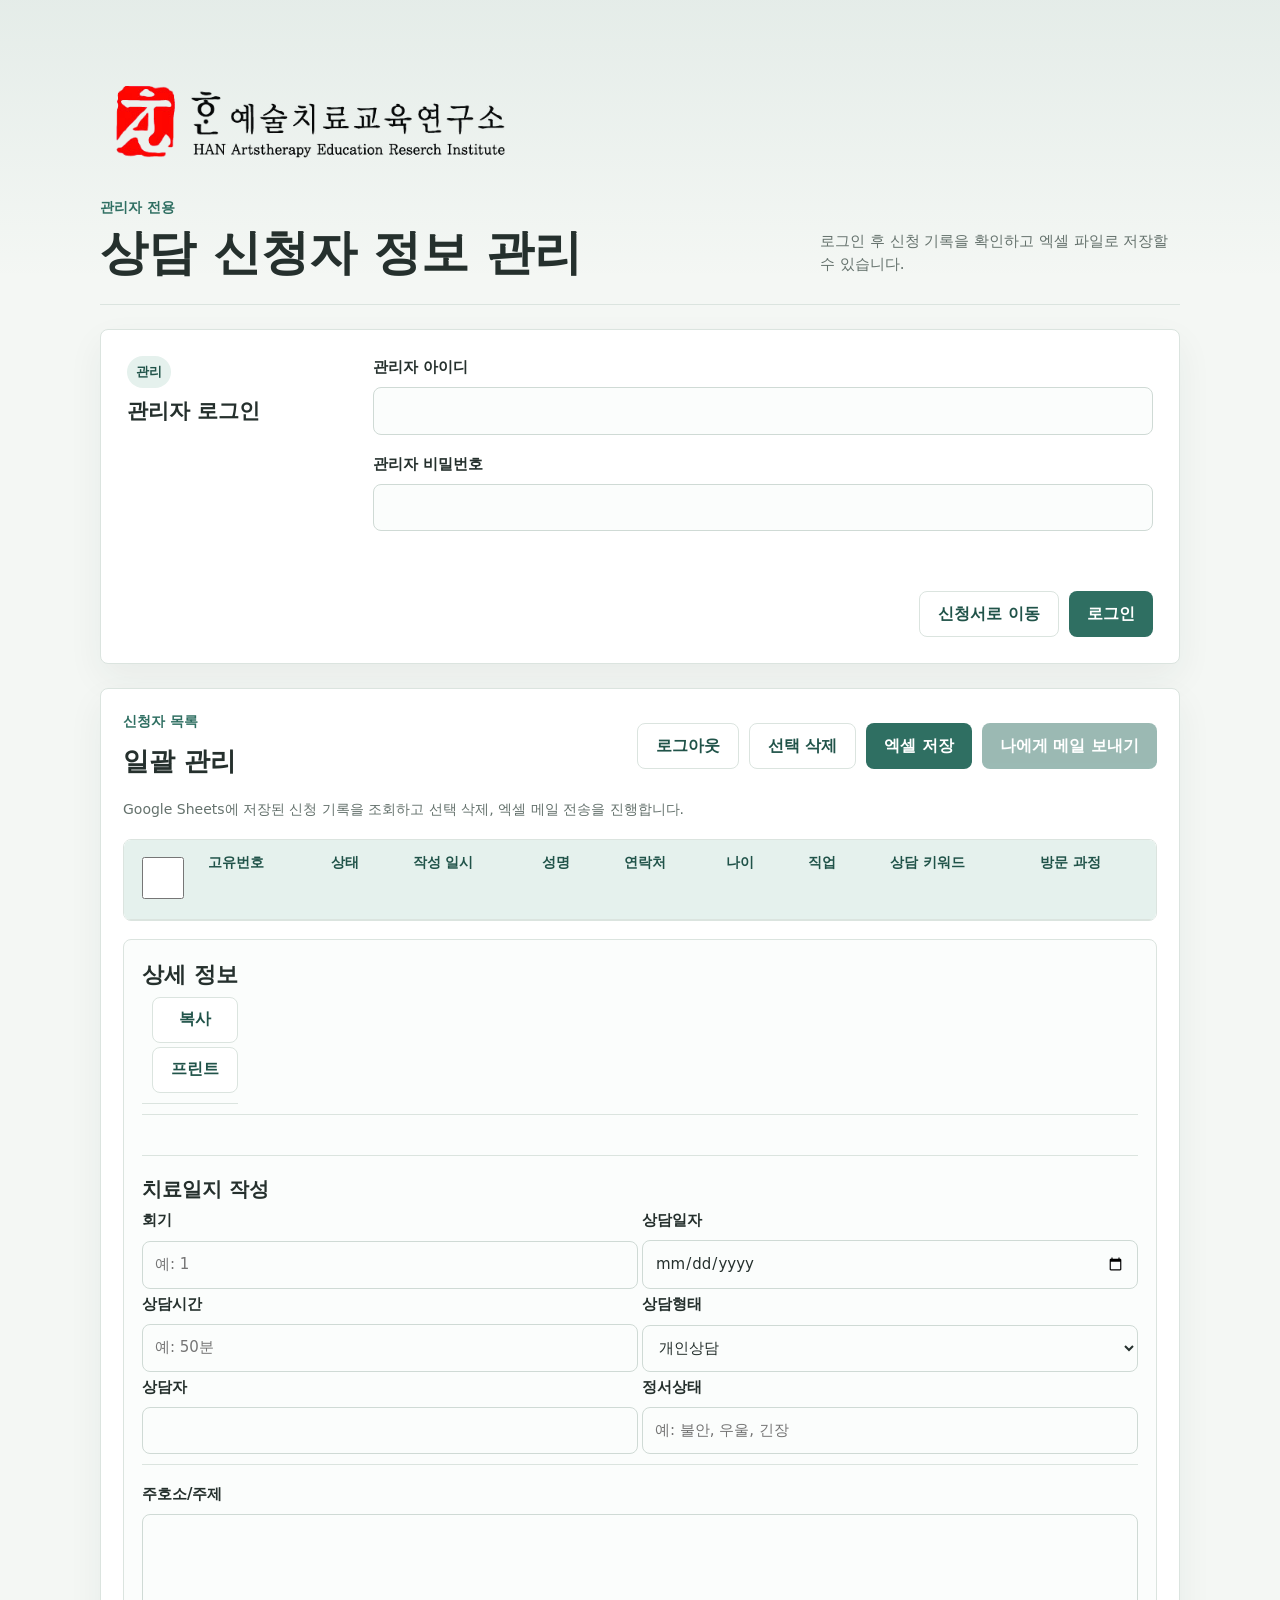
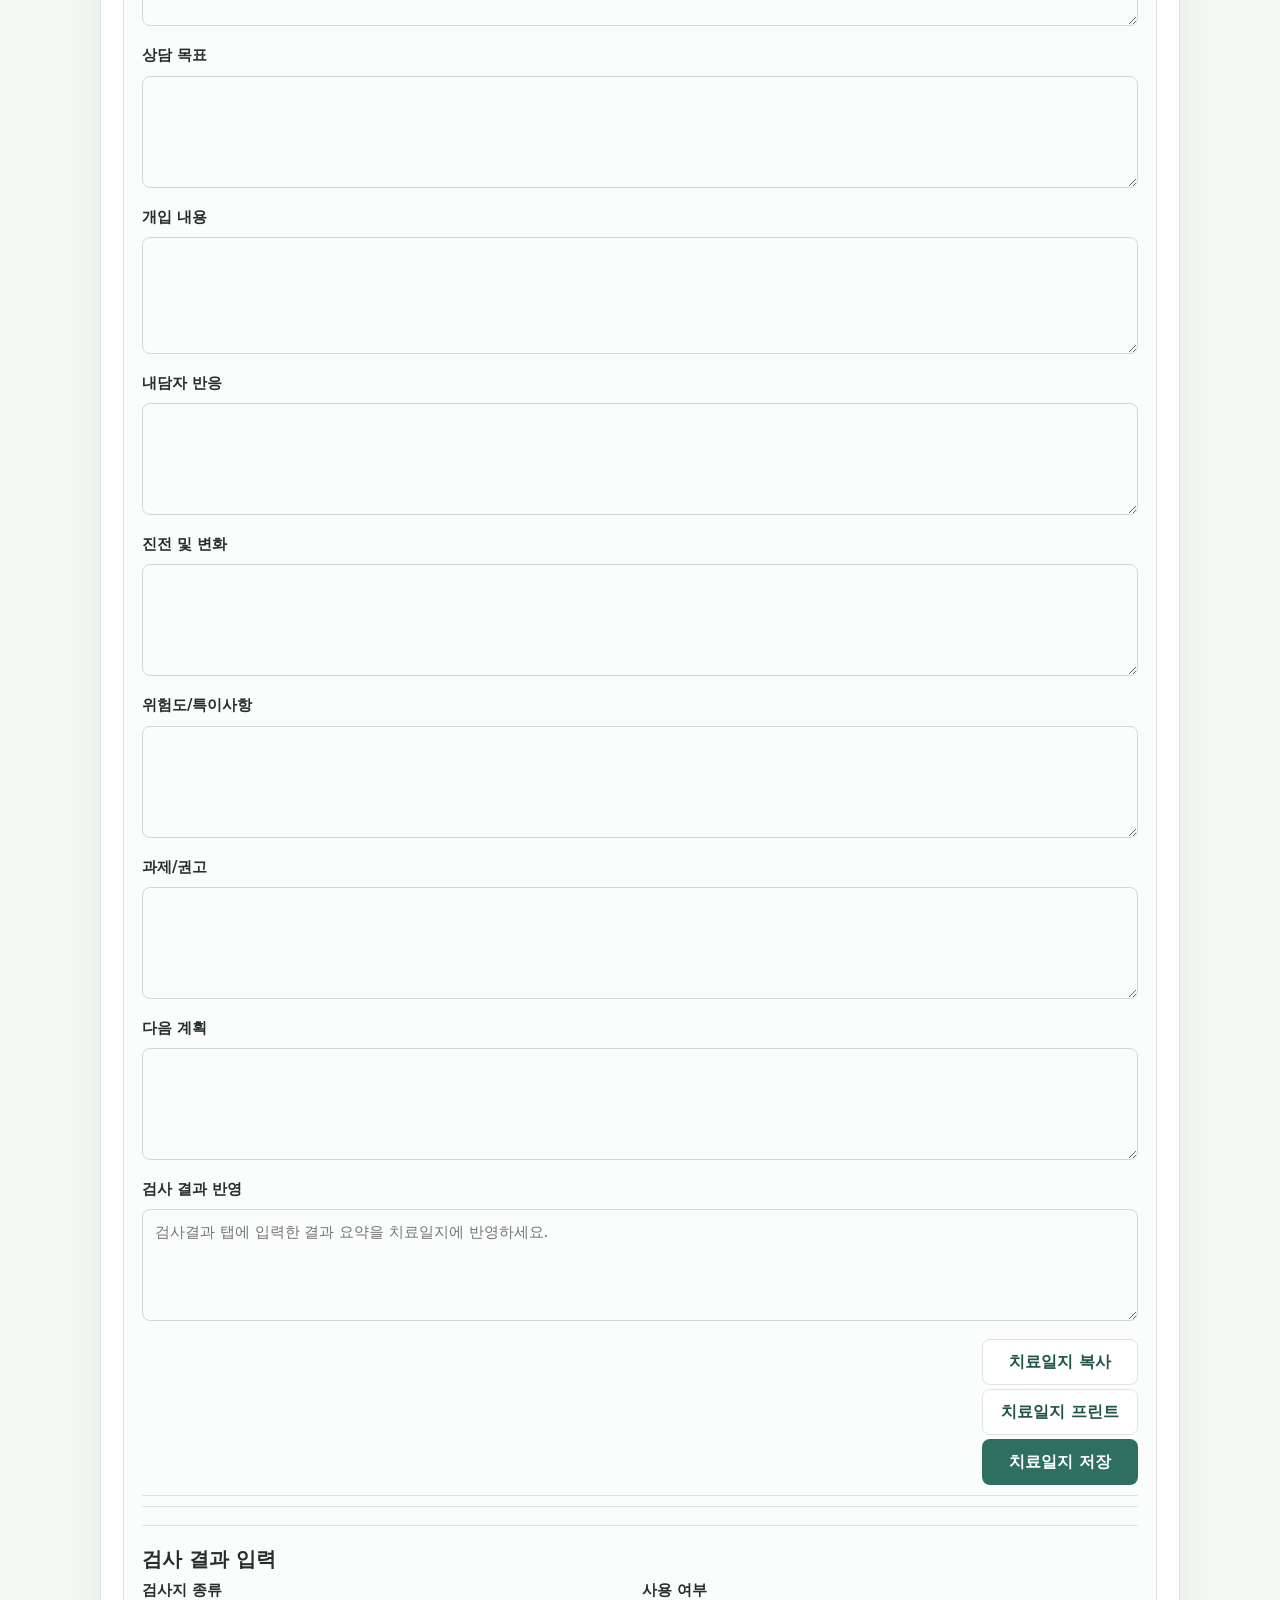
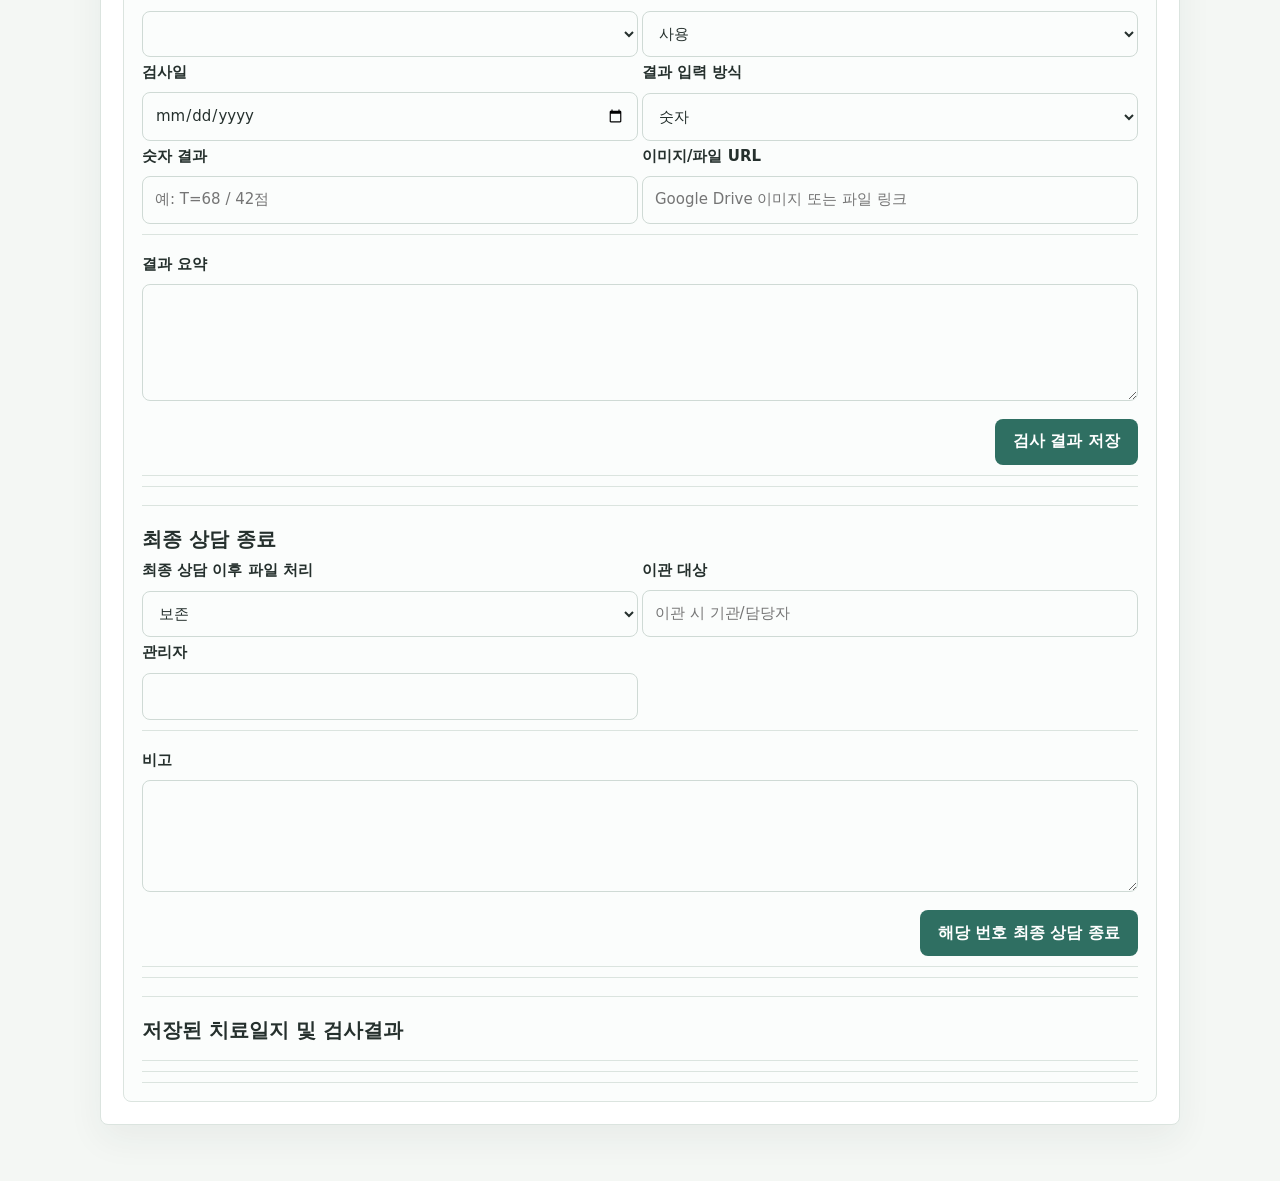
==== admin.html @ 588b59ef "Improve admin dashboard loading and journal editing" ====
<!doctype html>
<html lang="ko">
  <head>
    <meta charset="UTF-8" />
    <meta name="viewport" content="width=device-width, initial-scale=1.0" />
    <title>관리자 신청자 관리</title>
    <link rel="stylesheet" href="styles.css" />
  </head>
  <body>
    <main class="page-shell">
      <header class="app-header">
        <div class="brand-block">
          <img class="brand-logo" src="assets/institute-logo.png" alt="한 예술치료교육연구소" />
          <div>
            <p class="eyebrow">관리자 전용</p>
            <h1>상담 신청자 정보 관리</h1>
          </div>
        </div>
        <p class="header-note">로그인 후 신청 기록을 확인하고 엑셀 파일로 저장할 수 있습니다.</p>
      </header>

      <section id="loginPanel" class="form-section admin-panel">
        <div class="section-title">
          <span>관리</span>
          <h2>관리자 로그인</h2>
        </div>
        <form id="adminLoginForm" class="field-stack">
          <label>
            관리자 아이디
            <input id="adminId" autocomplete="username" required />
          </label>
          <label>
            관리자 비밀번호
            <input id="adminPassword" type="password" autocomplete="current-password" required />
          </label>
          <p id="loginMessage" class="form-message" role="alert"></p>
          <div class="actions">
            <a class="secondary-link" href="index.html">신청서로 이동</a>
            <button class="primary-button" type="submit">로그인</button>
          </div>
        </form>
      </section>

      <section id="recordsPanel" class="records-panel" hidden>
        <div class="records-toolbar">
          <div>
            <p class="eyebrow">신청자 목록</p>
            <h2>일괄 관리</h2>
          </div>
          <div class="actions">
            <button class="secondary-button" type="button" id="logoutButton">로그아웃</button>
            <button class="secondary-button" type="button" id="deleteSelectedButton">선택 삭제</button>
            <button class="primary-button" type="button" id="exportButton">엑셀 저장</button>
            <button class="primary-button" type="button" id="emailButton" disabled>나에게 메일 보내기</button>
          </div>
        </div>

        <p class="admin-note">
          Google Sheets에 저장된 신청 기록을 조회하고 선택 삭제, 엑셀 메일 전송을 진행합니다.
        </p>

        <div class="table-wrap">
          <table>
            <thead>
              <tr>
                <th><input type="checkbox" id="selectAll" aria-label="전체 선택" /></th>
                <th>고유번호</th>
                <th>상태</th>
                <th>작성 일시</th>
                <th>성명</th>
                <th>연락처</th>
                <th>나이</th>
                <th>직업</th>
                <th>상담 키워드</th>
                <th>방문 과정</th>
              </tr>
            </thead>
            <tbody id="recordsBody"></tbody>
          </table>
        </div>

        <article id="detailPanel" class="detail-panel" hidden>
          <div class="detail-heading">
            <h2>상세 정보</h2>
            <div class="actions">
              <button class="secondary-button" type="button" id="copyDetailButton">복사</button>
              <button class="secondary-button" type="button" id="printDetailButton">프린트</button>
            </div>
          </div>
          <div id="printArea">
            <dl id="detailList"></dl>

            <section class="admin-workspace">
              <div class="workspace-section">
                <h3>치료일지 작성</h3>
                <form id="journalForm" class="field-stack">
                  <input type="hidden" name="고유번호" />
                  <div class="field-grid">
                    <label>회기<input name="회기" type="number" min="1" placeholder="예: 1" required /></label>
                    <label>상담일자<input name="상담일자" type="date" required /></label>
                    <label>상담시간<input name="상담시간" placeholder="예: 50분" /></label>
                    <label>
                      상담형태
                      <select name="상담형태">
                        <option>개인상담</option>
                        <option>부부/가족상담</option>
                        <option>아동/청소년상담</option>
                        <option>전화상담</option>
                        <option>온라인상담</option>
                      </select>
                    </label>
                    <label>상담자<input name="상담자" /></label>
                    <label>정서상태<input name="정서상태" placeholder="예: 불안, 우울, 긴장" /></label>
                  </div>
                  <label>주호소/주제<textarea name="주호소/주제" rows="3" required></textarea></label>
                  <label>상담 목표<textarea name="상담 목표" rows="3"></textarea></label>
                  <label>개입 내용<textarea name="개입 내용" rows="4" required></textarea></label>
                  <label>내담자 반응<textarea name="내담자 반응" rows="3"></textarea></label>
                  <label>진전 및 변화<textarea name="진전 및 변화" rows="3"></textarea></label>
                  <label>위험도/특이사항<textarea name="위험도/특이사항" rows="3"></textarea></label>
                  <label>과제/권고<textarea name="과제/권고" rows="3"></textarea></label>
                  <label>다음 계획<textarea name="다음 계획" rows="3"></textarea></label>
                  <label>검사 결과 반영<textarea name="검사 결과 반영" rows="3" placeholder="검사결과 탭에 입력한 결과 요약을 치료일지에 반영하세요."></textarea></label>
                  <div class="actions">
                    <button class="secondary-button" type="button" id="copyJournalButton">치료일지 복사</button>
                    <button class="secondary-button" type="button" id="printJournalButton">치료일지 프린트</button>
                    <button class="primary-button" type="submit">치료일지 저장</button>
                  </div>
                </form>
              </div>

              <div class="workspace-section">
                <h3>검사 결과 입력</h3>
                <form id="testForm" class="field-stack">
                  <input type="hidden" name="고유번호" />
                  <div class="field-grid">
                    <label>
                      검사지 종류
                      <select name="검사지 종류" id="testTypeSelect"></select>
                    </label>
                    <label>
                      사용 여부
                      <select name="사용 여부">
                        <option>사용</option>
                        <option>미사용</option>
                        <option>보류</option>
                      </select>
                    </label>
                    <label>검사일<input name="검사일" type="date" /></label>
                    <label>
                      결과 입력 방식
                      <select name="결과 입력 방식">
                        <option>숫자</option>
                        <option>이미지/파일 URL</option>
                        <option>숫자 + 이미지/파일 URL</option>
                      </select>
                    </label>
                    <label>숫자 결과<input name="숫자 결과" placeholder="예: T=68 / 42점" /></label>
                    <label>이미지/파일 URL<input name="이미지/파일 URL" type="url" placeholder="Google Drive 이미지 또는 파일 링크" /></label>
                  </div>
                  <label>결과 요약<textarea name="결과 요약" rows="4"></textarea></label>
                  <div class="actions">
                    <button class="primary-button" type="submit">검사 결과 저장</button>
                  </div>
                </form>
              </div>

              <div class="workspace-section">
                <h3>최종 상담 종료</h3>
                <form id="closeForm" class="field-stack">
                  <div class="field-grid">
                    <label>
                      최종 상담 이후 파일 처리
                      <select name="preserve">
                        <option value="보존">보존</option>
                        <option value="삭제">삭제</option>
                        <option value="이관">이관</option>
                      </select>
                    </label>
                    <label>이관 대상<input name="transferTarget" placeholder="이관 시 기관/담당자" /></label>
                    <label>관리자<input name="admin" /></label>
                  </div>
                  <label>비고<textarea name="memo" rows="3"></textarea></label>
                  <div class="actions">
                    <button class="primary-button" type="submit">해당 번호 최종 상담 종료</button>
                  </div>
                </form>
              </div>

              <div class="workspace-section">
                <h3>저장된 치료일지 및 검사결과</h3>
                <div id="relatedRecords" class="related-records"></div>
              </div>
            </section>
          </div>
        </article>
      </section>
    </main>

    <script src="config.js?v=20260813-2"></script>
    <script src="admin.js?v=20260813-2"></script>
  </body>
</html>
---- styles.css ----
:root {
  color-scheme: light;
  --ink: #25302d;
  --muted: #65726d;
  --line: #dbe4df;
  --panel: #ffffff;
  --page: #f4f7f4;
  --accent: #2f6f62;
  --accent-strong: #205349;
  --accent-soft: #e5f1ed;
  --warn: #7a4d24;
  --radius: 8px;
}

* {
  box-sizing: border-box;
}

body {
  margin: 0;
  min-height: 100vh;
  background:
    linear-gradient(180deg, rgba(47, 111, 98, 0.08), rgba(244, 247, 244, 0) 280px),
    var(--page);
  color: var(--ink);
  font-family:
    "Pretendard",
    "Apple SD Gothic Neo",
    "Malgun Gothic",
    system-ui,
    sans-serif;
  line-height: 1.55;
}

.page-shell {
  width: min(1080px, calc(100% - 32px));
  margin: 0 auto;
  padding: 40px 0 56px;
}

.app-header {
  display: flex;
  align-items: end;
  justify-content: space-between;
  gap: 24px;
  padding: 28px 0 24px;
  border-bottom: 1px solid var(--line);
}

.brand-block {
  display: grid;
  gap: 18px;
}

.brand-logo {
  display: block;
  width: min(420px, 100%);
  height: auto;
  object-fit: contain;
}

.eyebrow {
  margin: 0 0 8px;
  color: var(--accent);
  font-size: 14px;
  font-weight: 700;
}

h1,
h2,
p {
  margin-top: 0;
}

h1 {
  margin-bottom: 0;
  font-size: clamp(30px, 4vw, 48px);
  line-height: 1.12;
  letter-spacing: 0;
}

.header-note {
  max-width: 360px;
  margin-bottom: 4px;
  color: var(--muted);
  font-size: 15px;
}

.intake-form {
  display: grid;
  gap: 18px;
  margin-top: 24px;
}

.form-section,
.submission-panel,
.records-panel {
  background: var(--panel);
  border: 1px solid var(--line);
  border-radius: var(--radius);
  box-shadow: 0 14px 36px rgba(37, 48, 45, 0.06);
}

.form-section {
  display: grid;
  grid-template-columns: 220px 1fr;
  gap: 26px;
  padding: 26px;
}

.access-notice {
  background: #fffdf8;
  border-color: #e5d7bc;
}

.access-notice p {
  margin: 0;
  color: #554531;
  font-weight: 600;
}

.access-denied {
  background: #fff8f8;
  border-color: #e8c6c6;
}

.access-denied p {
  margin: 0;
  color: #8a1f1f;
  font-weight: 800;
}

.priority-section {
  border-color: rgba(47, 111, 98, 0.32);
}

.section-title {
  display: grid;
  align-content: start;
  gap: 10px;
}

.section-title span {
  width: 44px;
  height: 32px;
  display: inline-grid;
  place-items: center;
  border-radius: 999px;
  background: var(--accent-soft);
  color: var(--accent-strong);
  font-size: 13px;
  font-weight: 800;
}

.section-title h2 {
  margin-bottom: 0;
  font-size: 21px;
  line-height: 1.25;
}

.field-grid {
  display: grid;
  grid-template-columns: repeat(2, minmax(0, 1fr));
  gap: 18px;
}

.field-stack {
  display: grid;
  gap: 18px;
}

label,
fieldset {
  display: grid;
  gap: 8px;
  margin: 0;
  color: var(--ink);
  font-size: 15px;
  font-weight: 700;
}

fieldset {
  padding: 0;
  border: 0;
}

legend {
  margin-bottom: 10px;
  font-size: 15px;
  font-weight: 800;
}

input,
select,
textarea {
  width: 100%;
  min-height: 46px;
  border: 1px solid #cfdad5;
  border-radius: var(--radius);
  background: #fbfdfc;
  color: var(--ink);
  font: inherit;
  font-weight: 500;
  padding: 11px 12px;
  outline: none;
  transition: border-color 0.16s ease, box-shadow 0.16s ease, background 0.16s ease;
}

textarea {
  min-height: 112px;
  resize: vertical;
}

input:focus,
select:focus,
textarea:focus {
  border-color: var(--accent);
  background: #ffffff;
  box-shadow: 0 0 0 3px rgba(47, 111, 98, 0.14);
}

.choice-grid,
.inline-choices {
  display: grid;
  gap: 10px;
}

.choice-grid {
  grid-template-columns: repeat(4, minmax(0, 1fr));
}

.test-choice-grid {
  grid-template-columns: repeat(3, minmax(0, 1fr));
}

.inline-choices {
  grid-template-columns: repeat(3, minmax(0, max-content));
}

.choice-grid label,
.inline-choices label,
.check-line {
  display: flex;
  align-items: center;
  gap: 9px;
  min-height: 42px;
  padding: 10px 12px;
  border: 1px solid var(--line);
  border-radius: var(--radius);
  background: #fbfdfc;
  font-weight: 600;
}

.choice-grid input,
.inline-choices input,
.check-line input {
  width: 17px;
  min-width: 17px;
  height: 17px;
  min-height: 17px;
  accent-color: var(--accent);
}

.check-line {
  align-items: flex-start;
  color: var(--warn);
}

.submission-panel {
  display: flex;
  align-items: center;
  justify-content: space-between;
  gap: 18px;
  padding: 18px 22px;
}

.submission-panel div:first-child {
  display: grid;
  gap: 2px;
}

.submission-panel strong {
  font-size: 14px;
}

.submission-panel span {
  color: var(--accent-strong);
  font-weight: 800;
}

.actions {
  display: flex;
  justify-content: end;
  gap: 10px;
  flex-wrap: wrap;
}

button {
  min-height: 46px;
  border: 0;
  border-radius: var(--radius);
  cursor: pointer;
  font: inherit;
  font-weight: 800;
  padding: 0 18px;
}

.primary-link,
.secondary-link {
  min-height: 46px;
  display: inline-flex;
  align-items: center;
  justify-content: center;
  border-radius: var(--radius);
  font-weight: 800;
  padding: 0 18px;
  text-decoration: none;
}

.primary-link {
  background: var(--accent);
  color: #ffffff;
}

.secondary-link {
  border: 1px solid var(--line);
  background: #ffffff;
  color: var(--accent-strong);
}

.primary-button {
  background: var(--accent);
  color: #ffffff;
}

.primary-button:hover {
  background: var(--accent-strong);
}

.secondary-button {
  border: 1px solid var(--line);
  background: #ffffff;
  color: var(--accent-strong);
}

button:disabled {
  cursor: not-allowed;
  opacity: 0.48;
}

.admin-panel {
  margin-top: 24px;
}

.form-message {
  min-height: 24px;
  margin: 0;
  font-weight: 700;
}

.form-message[data-type="info"] {
  color: var(--muted);
}

.form-message[data-type="success"] {
  color: var(--accent-strong);
}

.form-message[data-type="error"] {
  color: #b3261e;
}

.records-panel {
  display: grid;
  gap: 18px;
  margin-top: 24px;
  padding: 22px;
}

.records-toolbar {
  display: flex;
  align-items: center;
  justify-content: space-between;
  gap: 18px;
}

.records-toolbar h2 {
  margin: 0;
  font-size: 26px;
}

.admin-note {
  margin: 0;
  color: var(--muted);
  font-size: 14px;
}

.table-wrap {
  overflow-x: auto;
  border: 1px solid var(--line);
  border-radius: var(--radius);
}

table {
  width: 100%;
  min-width: 920px;
  border-collapse: collapse;
  background: #ffffff;
}

th,
td {
  border-bottom: 1px solid var(--line);
  padding: 12px 14px;
  text-align: left;
  vertical-align: top;
  font-size: 14px;
}

th {
  background: var(--accent-soft);
  color: var(--accent-strong);
  font-weight: 800;
  white-space: nowrap;
}

td {
  color: var(--ink);
}

tr:last-child td {
  border-bottom: 0;
}

.empty-cell {
  height: 120px;
  color: var(--muted);
  text-align: center;
  vertical-align: middle;
}

.text-button {
  min-height: auto;
  border-radius: 0;
  background: transparent;
  color: var(--accent-strong);
  padding: 0;
  text-align: left;
  text-decoration: underline;
}

.detail-panel {
  display: grid;
  gap: 14px;
  border: 1px solid var(--line);
  border-radius: var(--radius);
  padding: 18px;
  background: #fbfdfc;
}

.detail-heading {
  display: flex;
  align-items: center;
  justify-content: space-between;
  gap: 16px;
}

.detail-panel h2 {
  margin: 0;
  font-size: 22px;
}

.detail-panel dl {
  display: grid;
  grid-template-columns: repeat(2, minmax(0, 1fr));
  gap: 12px;
  margin: 0;
}

.detail-panel div {
  display: grid;
  gap: 4px;
  border-bottom: 1px solid var(--line);
  padding-bottom: 10px;
}

.detail-panel dt {
  color: var(--accent-strong);
  font-size: 13px;
  font-weight: 800;
}

.detail-panel dd {
  margin: 0;
  white-space: pre-wrap;
}

.admin-workspace {
  display: grid;
  gap: 18px;
  margin-top: 22px;
}

.workspace-section {
  display: grid;
  gap: 14px;
  border-top: 1px solid var(--line);
  padding-top: 18px;
}

.workspace-section h3 {
  margin: 0;
  font-size: 20px;
}

.related-records {
  display: grid;
  grid-template-columns: repeat(3, minmax(0, 1fr));
  gap: 14px;
}

.related-records h4 {
  margin: 0 0 10px;
  color: var(--accent-strong);
  font-size: 15px;
}

.related-records p {
  margin: 0;
}

.mini-record {
  display: grid;
  gap: 6px;
  margin-bottom: 10px;
  border: 1px solid var(--line);
  border-radius: var(--radius);
  background: #ffffff;
  padding: 12px;
}

.mini-record strong {
  font-size: 14px;
}

.mini-record a {
  color: var(--accent-strong);
  font-weight: 700;
}

.print-page {
  background: #ffffff;
  padding: 24px;
}

@media (max-width: 820px) {
  .app-header,
  .form-section,
  .submission-panel,
  .records-toolbar {
    display: grid;
  }

  .form-section {
    grid-template-columns: 1fr;
    gap: 18px;
    padding: 20px;
  }

  .field-grid,
  .choice-grid,
  .inline-choices {
    grid-template-columns: 1fr;
  }

  .actions {
    display: grid;
    justify-content: stretch;
  }

  .brand-logo {
    width: min(340px, 100%);
  }

  .detail-panel dl {
    grid-template-columns: 1fr;
  }

  .detail-heading,
  .related-records {
    display: grid;
    grid-template-columns: 1fr;
  }
}

@media print {
  body {
    background: #ffffff;
  }

  .app-header,
  .records-toolbar,
  .table-wrap,
  .actions,
  .admin-note,
  .workspace-section form button {
    display: none !important;
  }

  .page-shell,
  .records-panel,
  .detail-panel {
    width: 100%;
    margin: 0;
    padding: 0;
    border: 0;
    box-shadow: none;
  }
}
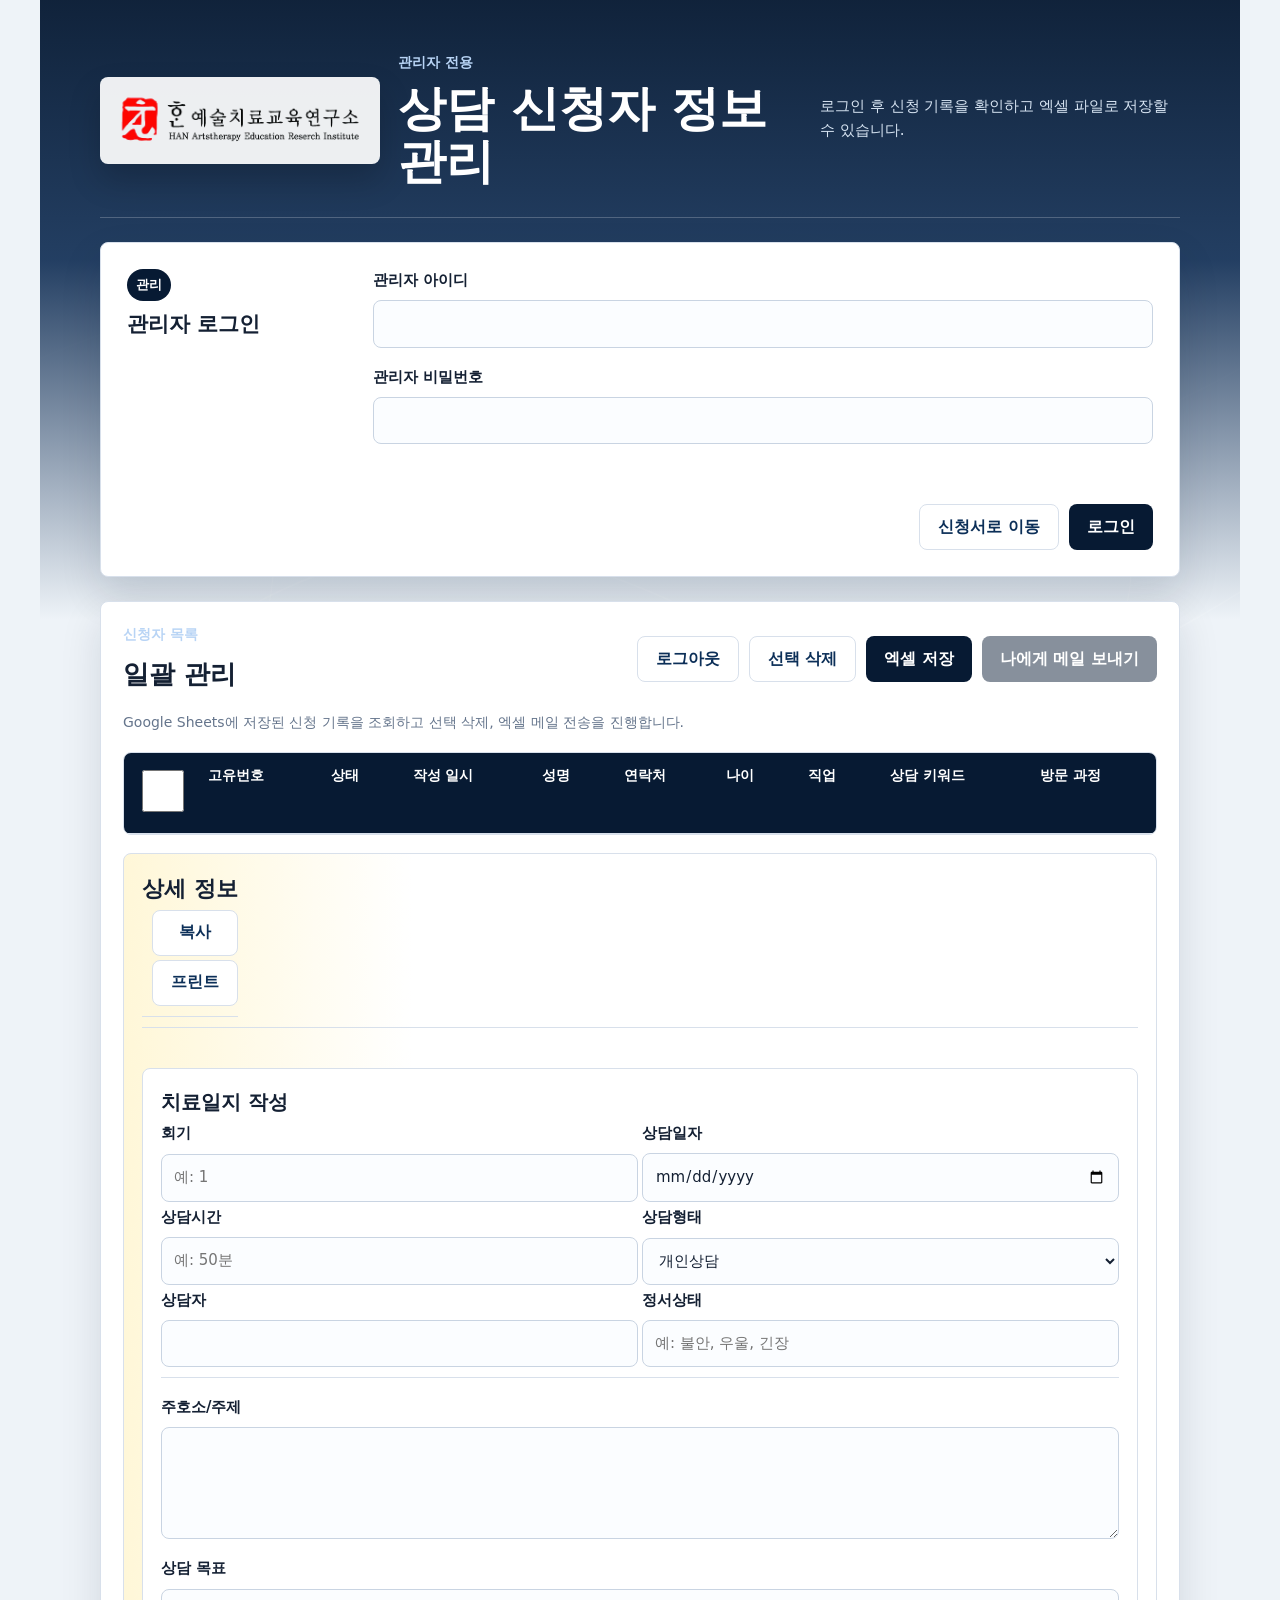
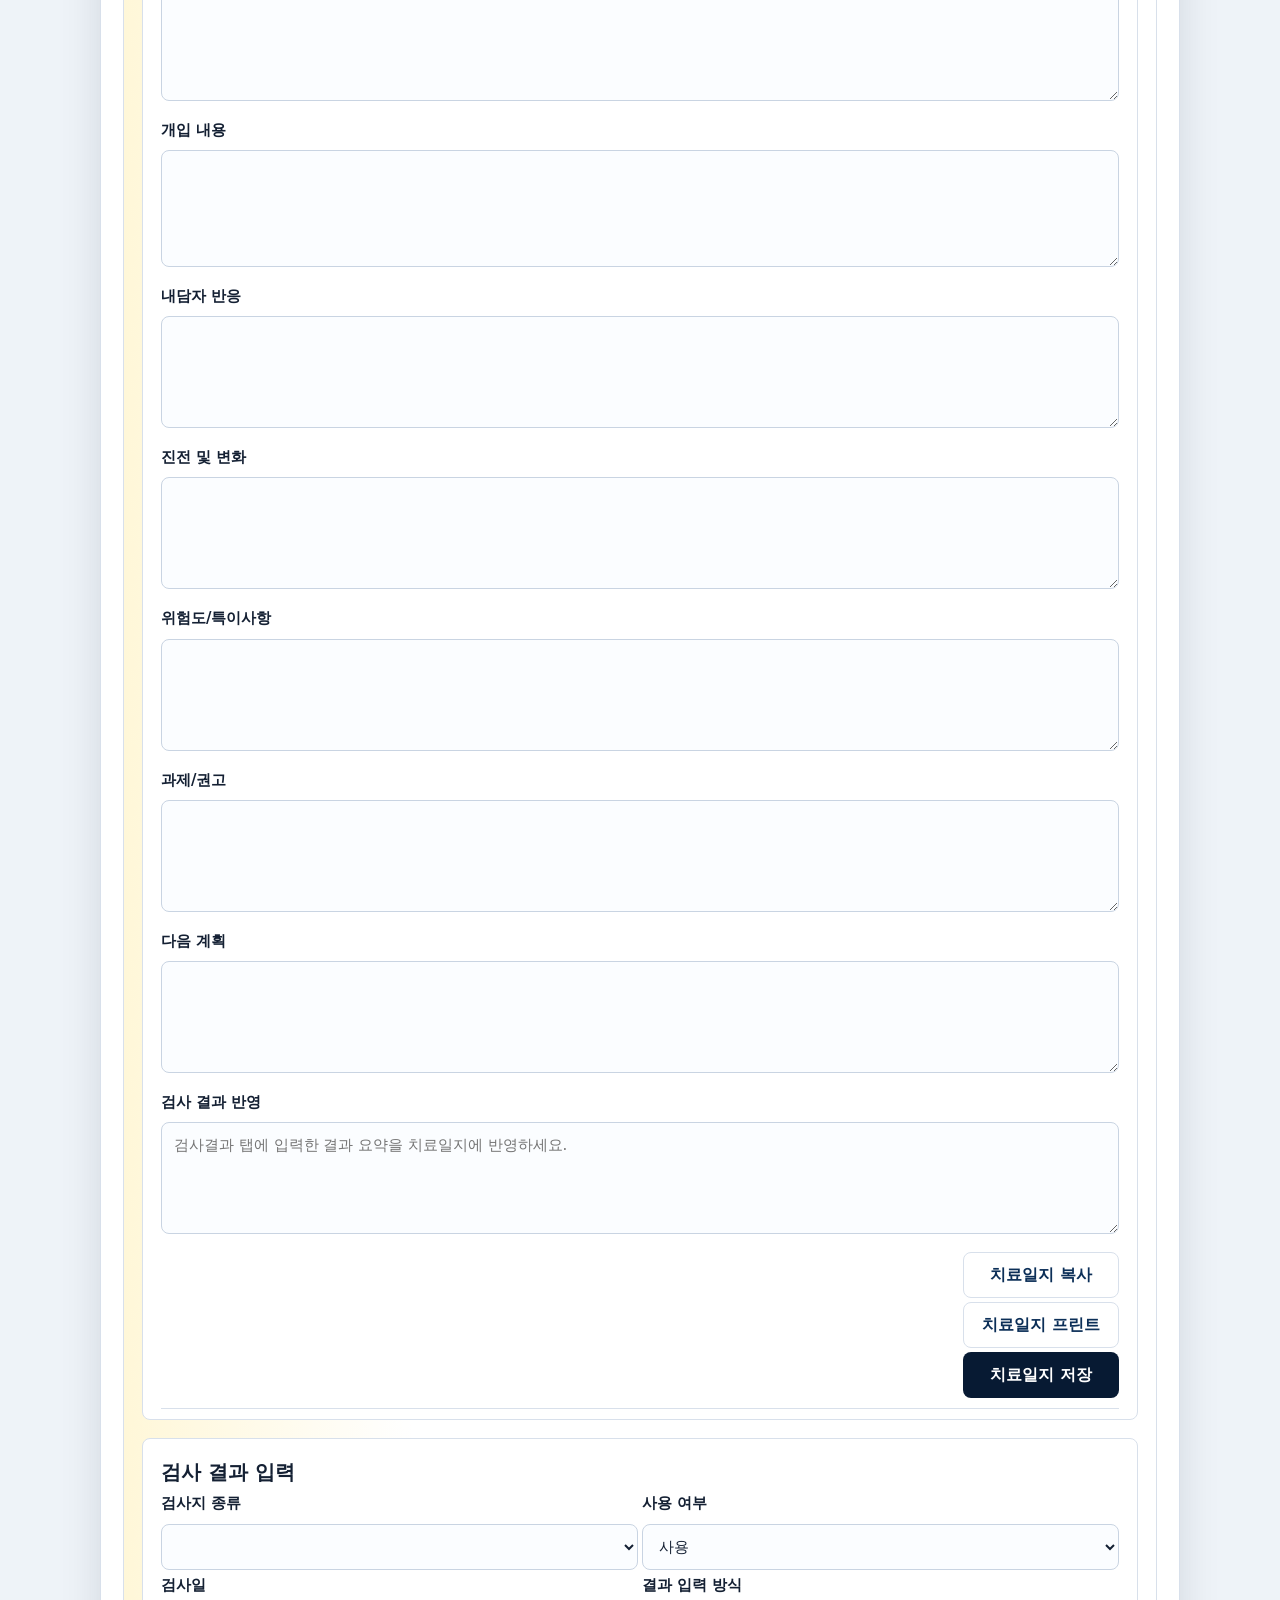
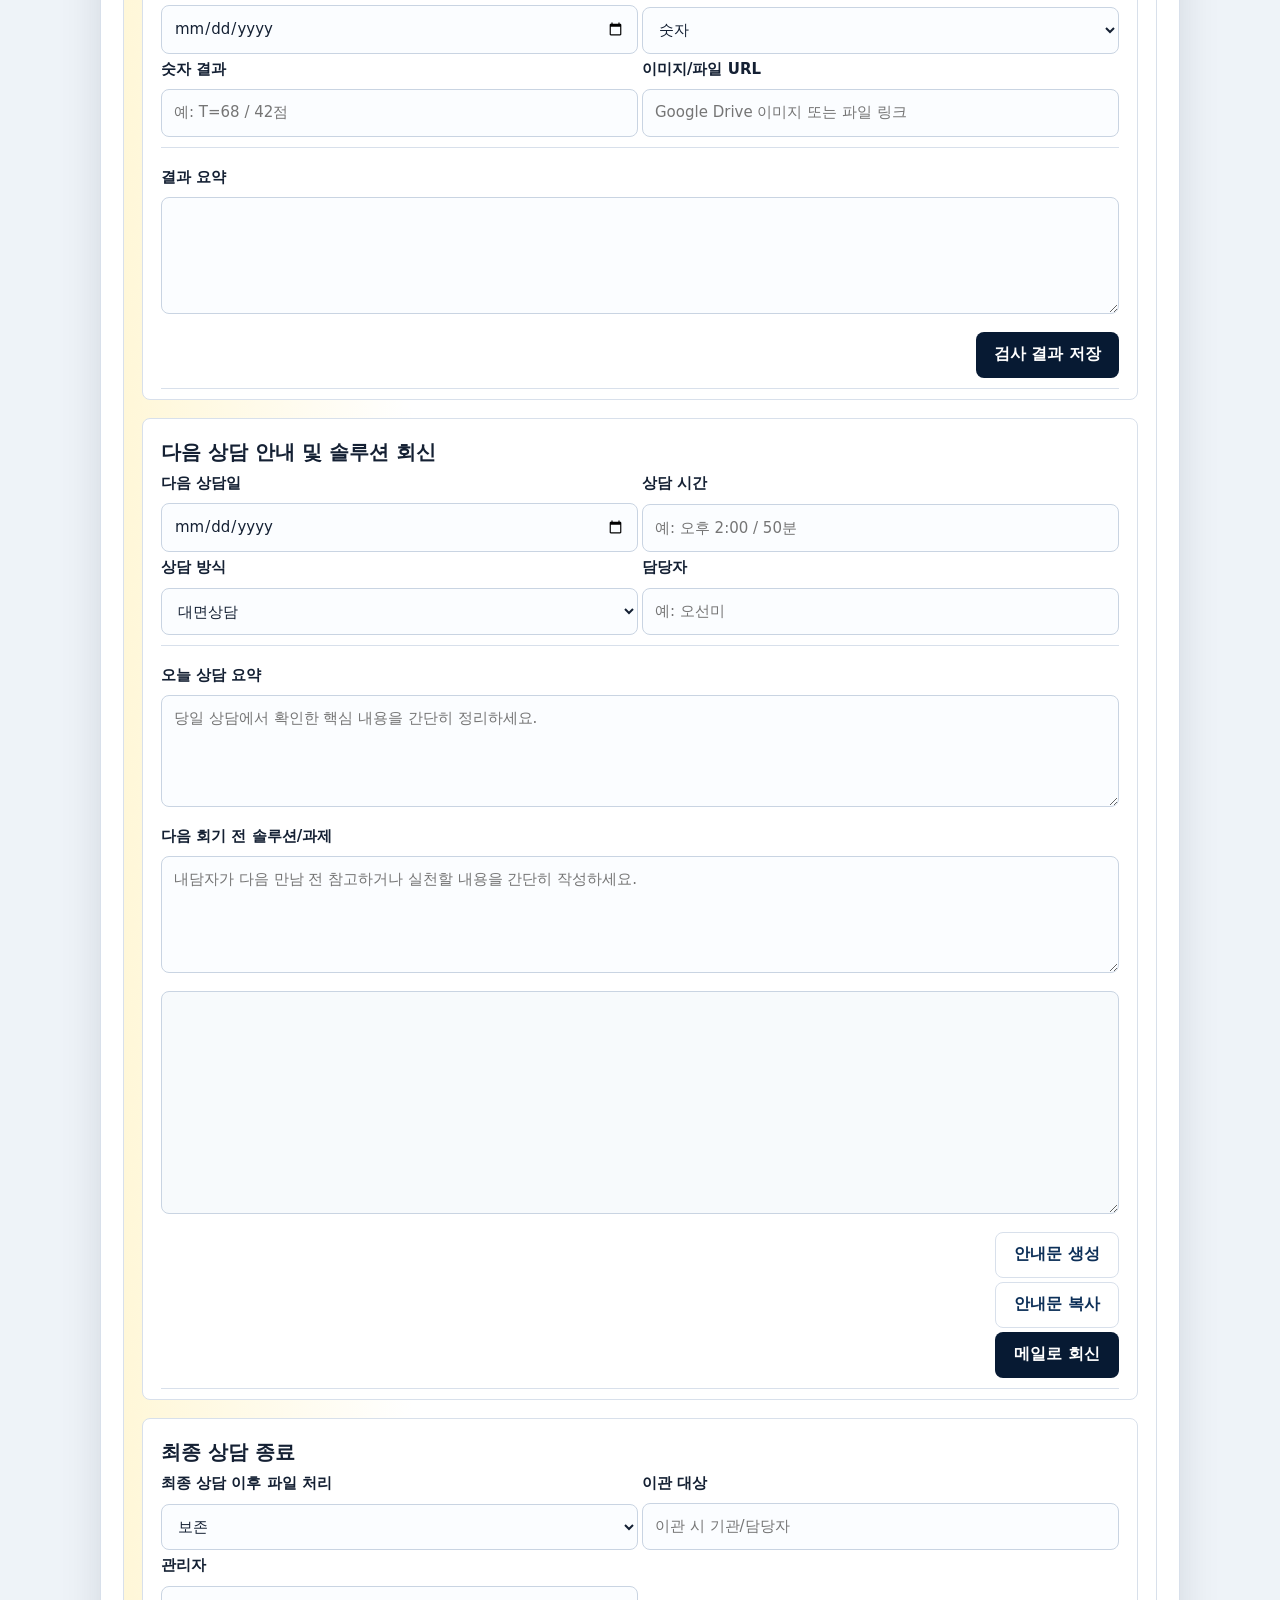
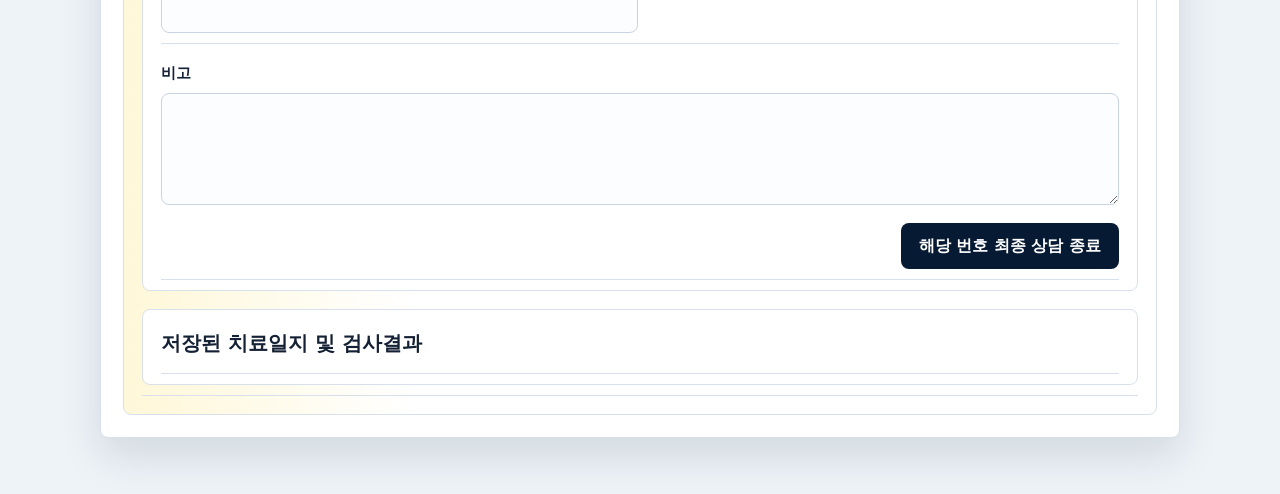
==== commit b04a66b6: "Refresh professional navy design and follow-up tools" ====
--- a/admin.html
+++ b/admin.html
@@ -4,7 +4,7 @@
     <meta charset="UTF-8" />
     <meta name="viewport" content="width=device-width, initial-scale=1.0" />
     <title>관리자 신청자 관리</title>
-    <link rel="stylesheet" href="styles.css" />
+    <link rel="stylesheet" href="styles.css?v=20260813-3" />
   </head>
   <body>
     <main class="page-shell">
@@ -79,7 +79,7 @@
           </table>
         </div>
 
-        <article id="detailPanel" class="detail-panel" hidden>
+        <article id="detailPanel" class="detail-panel personal-section" hidden>
           <div class="detail-heading">
             <h2>상세 정보</h2>
             <div class="actions">
@@ -91,7 +91,7 @@
             <dl id="detailList"></dl>
 
             <section class="admin-workspace">
-              <div class="workspace-section">
+              <div class="workspace-section journal-section">
                 <h3>치료일지 작성</h3>
                 <form id="journalForm" class="field-stack">
                   <input type="hidden" name="고유번호" />
@@ -129,7 +129,7 @@
                 </form>
               </div>
 
-              <div class="workspace-section">
+              <div class="workspace-section diagnostic-section">
                 <h3>검사 결과 입력</h3>
                 <form id="testForm" class="field-stack">
                   <input type="hidden" name="고유번호" />
@@ -165,6 +165,34 @@
                 </form>
               </div>
 
+              <div class="workspace-section followup-section">
+                <h3>다음 상담 안내 및 솔루션 회신</h3>
+                <form id="followupForm" class="field-stack">
+                  <div class="field-grid">
+                    <label>다음 상담일<input name="nextDate" type="date" /></label>
+                    <label>상담 시간<input name="nextTime" placeholder="예: 오후 2:00 / 50분" /></label>
+                    <label>
+                      상담 방식
+                      <select name="method">
+                        <option>대면상담</option>
+                        <option>전화상담</option>
+                        <option>온라인상담</option>
+                        <option>추후 협의</option>
+                      </select>
+                    </label>
+                    <label>담당자<input name="counselor" placeholder="예: 오선미" /></label>
+                  </div>
+                  <label>오늘 상담 요약<textarea name="summary" rows="3" placeholder="당일 상담에서 확인한 핵심 내용을 간단히 정리하세요."></textarea></label>
+                  <label>다음 회기 전 솔루션/과제<textarea name="solution" rows="4" placeholder="내담자가 다음 만남 전 참고하거나 실천할 내용을 간단히 작성하세요."></textarea></label>
+                  <textarea id="followupMessage" class="copy-output" rows="8" readonly></textarea>
+                  <div class="actions">
+                    <button class="secondary-button" type="button" id="buildFollowupButton">안내문 생성</button>
+                    <button class="secondary-button" type="button" id="copyFollowupButton">안내문 복사</button>
+                    <button class="primary-button" type="button" id="mailFollowupButton">메일로 회신</button>
+                  </div>
+                </form>
+              </div>
+
               <div class="workspace-section">
                 <h3>최종 상담 종료</h3>
                 <form id="closeForm" class="field-stack">
@@ -197,7 +225,7 @@
       </section>
     </main>
 
-    <script src="config.js?v=20260813-2"></script>
-    <script src="admin.js?v=20260813-2"></script>
+    <script src="config.js?v=20260813-3"></script>
+    <script src="admin.js?v=20260813-3"></script>
   </body>
 </html>
--- a/styles.css
+++ b/styles.css
@@ -1,14 +1,24 @@
 :root {
   color-scheme: light;
-  --ink: #25302d;
-  --muted: #65726d;
-  --line: #dbe4df;
+  --ink: #142033;
+  --muted: #65758c;
+  --line: #d8e0eb;
   --panel: #ffffff;
-  --page: #f4f7f4;
-  --accent: #2f6f62;
-  --accent-strong: #205349;
-  --accent-soft: #e5f1ed;
-  --warn: #7a4d24;
+  --page: #eef3f8;
+  --navy: #071a33;
+  --navy-2: #0d2b52;
+  --accent: #194f86;
+  --accent-strong: #0c2f58;
+  --accent-soft: #e6eef8;
+  --personal: #f2c94c;
+  --personal-soft: #fff7d8;
+  --journal: #d94f8c;
+  --journal-soft: #fde7f1;
+  --diagnostic: #f28c28;
+  --diagnostic-soft: #fff0df;
+  --followup: #2c7a78;
+  --followup-soft: #e3f4f2;
+  --warn: #81521f;
   --radius: 8px;
 }
 
@@ -20,8 +30,12 @@
   margin: 0;
   min-height: 100vh;
   background:
-    linear-gradient(180deg, rgba(47, 111, 98, 0.08), rgba(244, 247, 244, 0) 280px),
+    linear-gradient(180deg, rgba(7, 26, 51, 0.96) 0, rgba(13, 43, 82, 0.9) 260px, rgba(238, 243, 248, 0) 620px),
+    url("data:image/svg+xml,%3Csvg width='900' height='520' viewBox='0 0 900 520' xmlns='http://www.w3.org/2000/svg'%3E%3Cg fill='none' stroke='%23ffffff' stroke-opacity='.14' stroke-width='1.2'%3E%3Cpath d='M-20 122 C165 44 293 45 438 123 S719 219 924 102'/%3E%3Cpath d='M-40 288 C128 203 252 205 411 288 S715 393 940 253'/%3E%3Cpath d='M72 515 C223 387 357 386 511 470 S732 551 918 433'/%3E%3Cpath d='M85 10 C54 114 67 209 128 296 S188 444 141 536'/%3E%3Cpath d='M772 -20 C718 92 713 197 775 305 S831 455 765 555'/%3E%3C/g%3E%3C/svg%3E"),
     var(--page);
+  background-repeat: no-repeat;
+  background-position: top center;
+  background-size: 1200px auto;
   color: var(--ink);
   font-family:
     "Pretendard",
@@ -35,33 +49,39 @@
 .page-shell {
   width: min(1080px, calc(100% - 32px));
   margin: 0 auto;
-  padding: 40px 0 56px;
+  padding: 30px 0 56px;
 }
 
 .app-header {
   display: flex;
-  align-items: end;
+  align-items: center;
   justify-content: space-between;
   gap: 24px;
-  padding: 28px 0 24px;
-  border-bottom: 1px solid var(--line);
+  padding: 22px 0 28px;
+  color: #ffffff;
+  border-bottom: 1px solid rgba(255, 255, 255, 0.22);
 }
 
 .brand-block {
-  display: grid;
+  display: flex;
+  align-items: center;
   gap: 18px;
 }
 
 .brand-logo {
   display: block;
-  width: min(420px, 100%);
+  width: min(280px, 38vw);
   height: auto;
   object-fit: contain;
+  border-radius: var(--radius);
+  background: rgba(255, 255, 255, 0.92);
+  padding: 10px 12px;
+  box-shadow: 0 16px 32px rgba(0, 0, 0, 0.18);
 }
 
 .eyebrow {
   margin: 0 0 8px;
-  color: var(--accent);
+  color: #b8d4f5;
   font-size: 14px;
   font-weight: 700;
 }
@@ -82,7 +102,7 @@
 .header-note {
   max-width: 360px;
   margin-bottom: 4px;
-  color: var(--muted);
+  color: #d7e4f2;
   font-size: 15px;
 }
 
@@ -98,7 +118,7 @@
   background: var(--panel);
   border: 1px solid var(--line);
   border-radius: var(--radius);
-  box-shadow: 0 14px 36px rgba(37, 48, 45, 0.06);
+  box-shadow: 0 18px 42px rgba(10, 28, 52, 0.12);
 }
 
 .form-section {
@@ -109,8 +129,8 @@
 }
 
 .access-notice {
-  background: #fffdf8;
-  border-color: #e5d7bc;
+  background: #f8fbff;
+  border-color: #b9cce4;
 }
 
 .access-notice p {
@@ -131,7 +151,27 @@
 }
 
 .priority-section {
-  border-color: rgba(47, 111, 98, 0.32);
+  border-color: rgba(242, 140, 40, 0.45);
+}
+
+.personal-section {
+  border-left: 6px solid var(--personal);
+  background: linear-gradient(90deg, var(--personal-soft), #ffffff 34%);
+}
+
+.journal-section {
+  border-left: 6px solid var(--journal);
+  background: linear-gradient(90deg, var(--journal-soft), #ffffff 34%);
+}
+
+.diagnostic-section {
+  border-left: 6px solid var(--diagnostic);
+  background: linear-gradient(90deg, var(--diagnostic-soft), #ffffff 34%);
+}
+
+.followup-section {
+  border-left: 6px solid var(--followup);
+  background: linear-gradient(90deg, var(--followup-soft), #ffffff 34%);
 }
 
 .section-title {
@@ -146,8 +186,8 @@
   display: inline-grid;
   place-items: center;
   border-radius: 999px;
-  background: var(--accent-soft);
-  color: var(--accent-strong);
+  background: var(--navy);
+  color: #ffffff;
   font-size: 13px;
   font-weight: 800;
 }
@@ -195,9 +235,9 @@
 textarea {
   width: 100%;
   min-height: 46px;
-  border: 1px solid #cfdad5;
-  border-radius: var(--radius);
-  background: #fbfdfc;
+  border: 1px solid #c9d4e2;
+  border-radius: var(--radius);
+  background: #fbfdff;
   color: var(--ink);
   font: inherit;
   font-weight: 500;
@@ -216,7 +256,7 @@
 textarea:focus {
   border-color: var(--accent);
   background: #ffffff;
-  box-shadow: 0 0 0 3px rgba(47, 111, 98, 0.14);
+  box-shadow: 0 0 0 3px rgba(25, 79, 134, 0.16);
 }
 
 .choice-grid,
@@ -247,7 +287,7 @@
   padding: 10px 12px;
   border: 1px solid var(--line);
   border-radius: var(--radius);
-  background: #fbfdfc;
+  background: #fbfdff;
   font-weight: 600;
 }
 
@@ -261,6 +301,27 @@
   accent-color: var(--accent);
 }
 
+.personal-section input:focus,
+.personal-section select:focus,
+.personal-section textarea:focus {
+  border-color: #d9a91d;
+  box-shadow: 0 0 0 3px rgba(242, 201, 76, 0.22);
+}
+
+.journal-section input:focus,
+.journal-section select:focus,
+.journal-section textarea:focus {
+  border-color: var(--journal);
+  box-shadow: 0 0 0 3px rgba(217, 79, 140, 0.18);
+}
+
+.diagnostic-section input:focus,
+.diagnostic-section select:focus,
+.diagnostic-section textarea:focus {
+  border-color: var(--diagnostic);
+  box-shadow: 0 0 0 3px rgba(242, 140, 40, 0.18);
+}
+
 .check-line {
   align-items: flex-start;
   color: var(--warn);
@@ -318,7 +379,7 @@
 }
 
 .primary-link {
-  background: var(--accent);
+  background: var(--navy);
   color: #ffffff;
 }
 
@@ -329,12 +390,12 @@
 }
 
 .primary-button {
-  background: var(--accent);
+  background: var(--navy);
   color: #ffffff;
 }
 
 .primary-button:hover {
-  background: var(--accent-strong);
+  background: var(--navy-2);
 }
 
 .secondary-button {
@@ -418,8 +479,8 @@
 }
 
 th {
-  background: var(--accent-soft);
-  color: var(--accent-strong);
+  background: var(--navy);
+  color: #ffffff;
   font-weight: 800;
   white-space: nowrap;
 }
@@ -455,7 +516,7 @@
   border: 1px solid var(--line);
   border-radius: var(--radius);
   padding: 18px;
-  background: #fbfdfc;
+  background: linear-gradient(90deg, var(--personal-soft), #ffffff 28%);
 }
 
 .detail-heading {
@@ -504,8 +565,10 @@
 .workspace-section {
   display: grid;
   gap: 14px;
-  border-top: 1px solid var(--line);
-  padding-top: 18px;
+  border: 1px solid var(--line);
+  border-radius: var(--radius);
+  padding: 18px;
+  background: #ffffff;
 }
 
 .workspace-section h3 {
@@ -537,6 +600,13 @@
   border-radius: var(--radius);
   background: #ffffff;
   padding: 12px;
+}
+
+.copy-output {
+  min-height: 170px;
+  background: #f7fafc;
+  color: var(--navy);
+  font-weight: 600;
 }
 
 .mini-record strong {
@@ -579,7 +649,7 @@
   }
 
   .brand-logo {
-    width: min(340px, 100%);
+    width: min(260px, 100%);
   }
 
   .detail-panel dl {
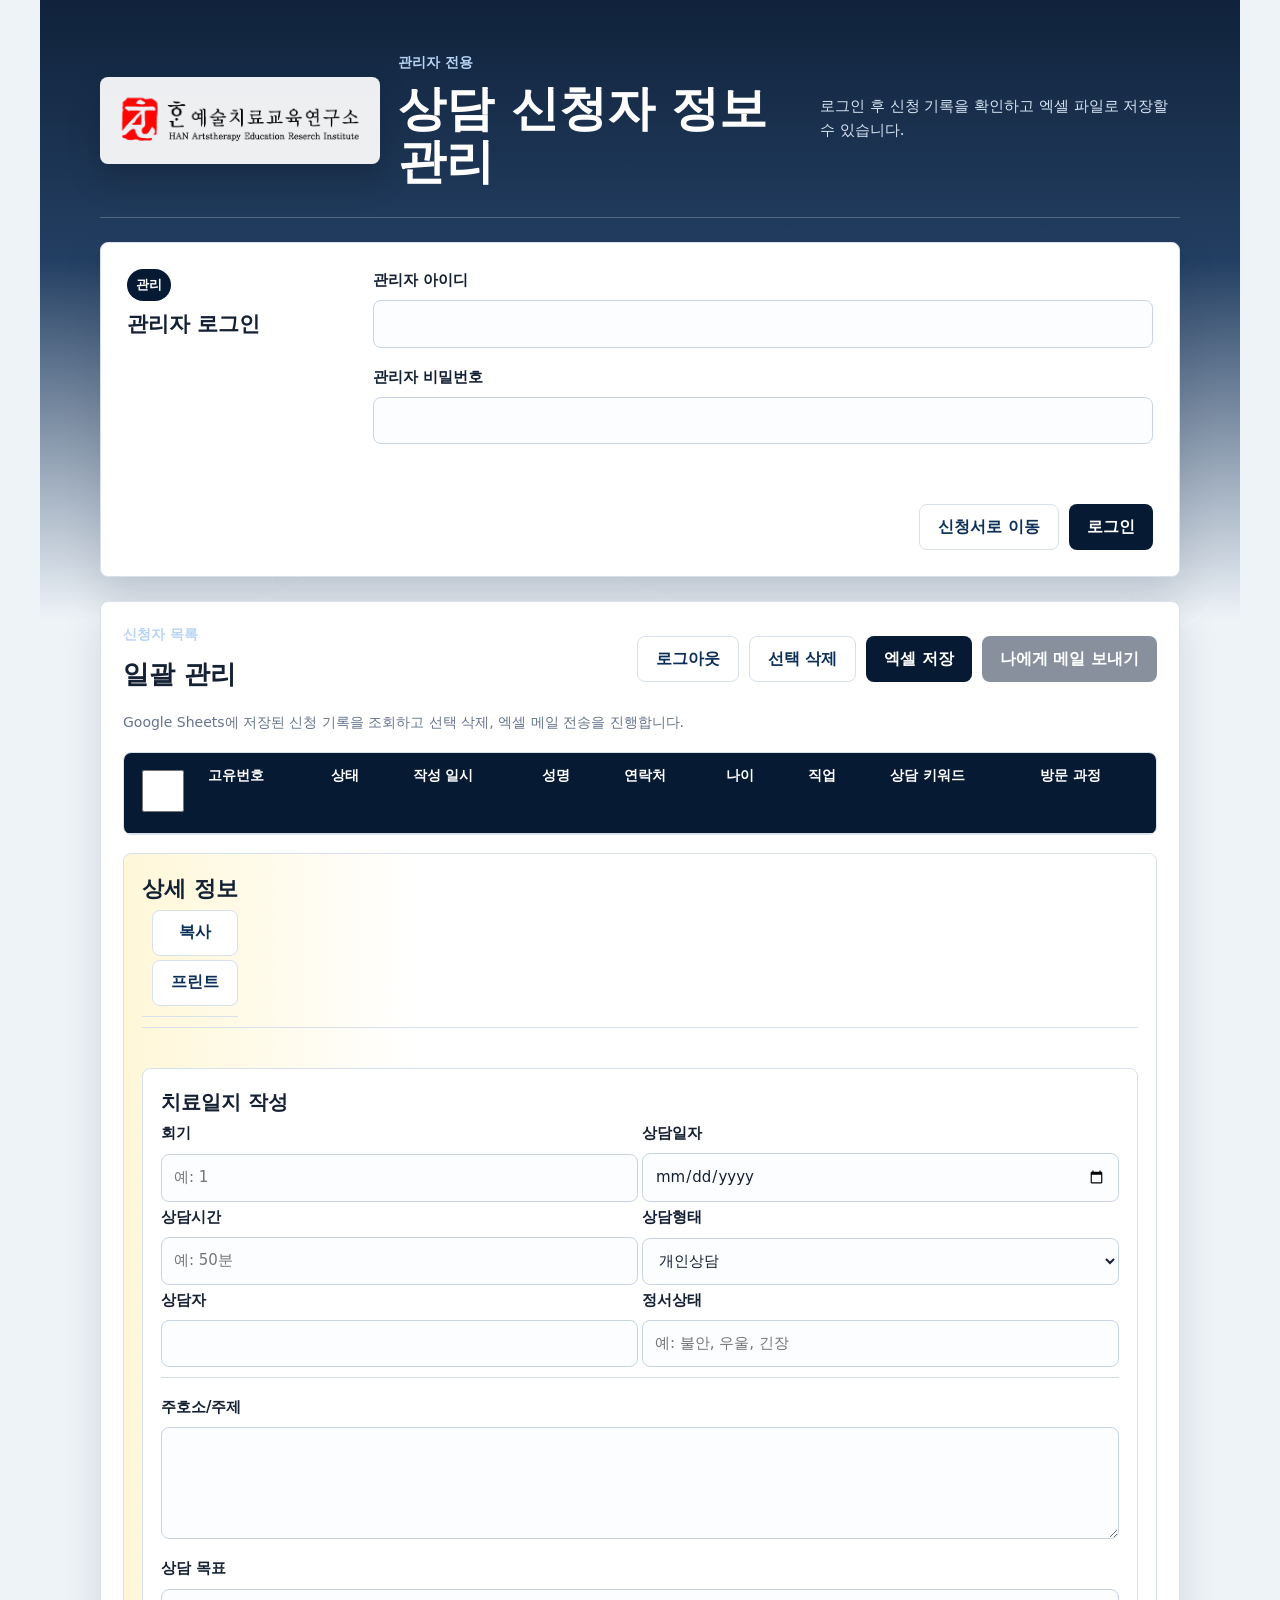
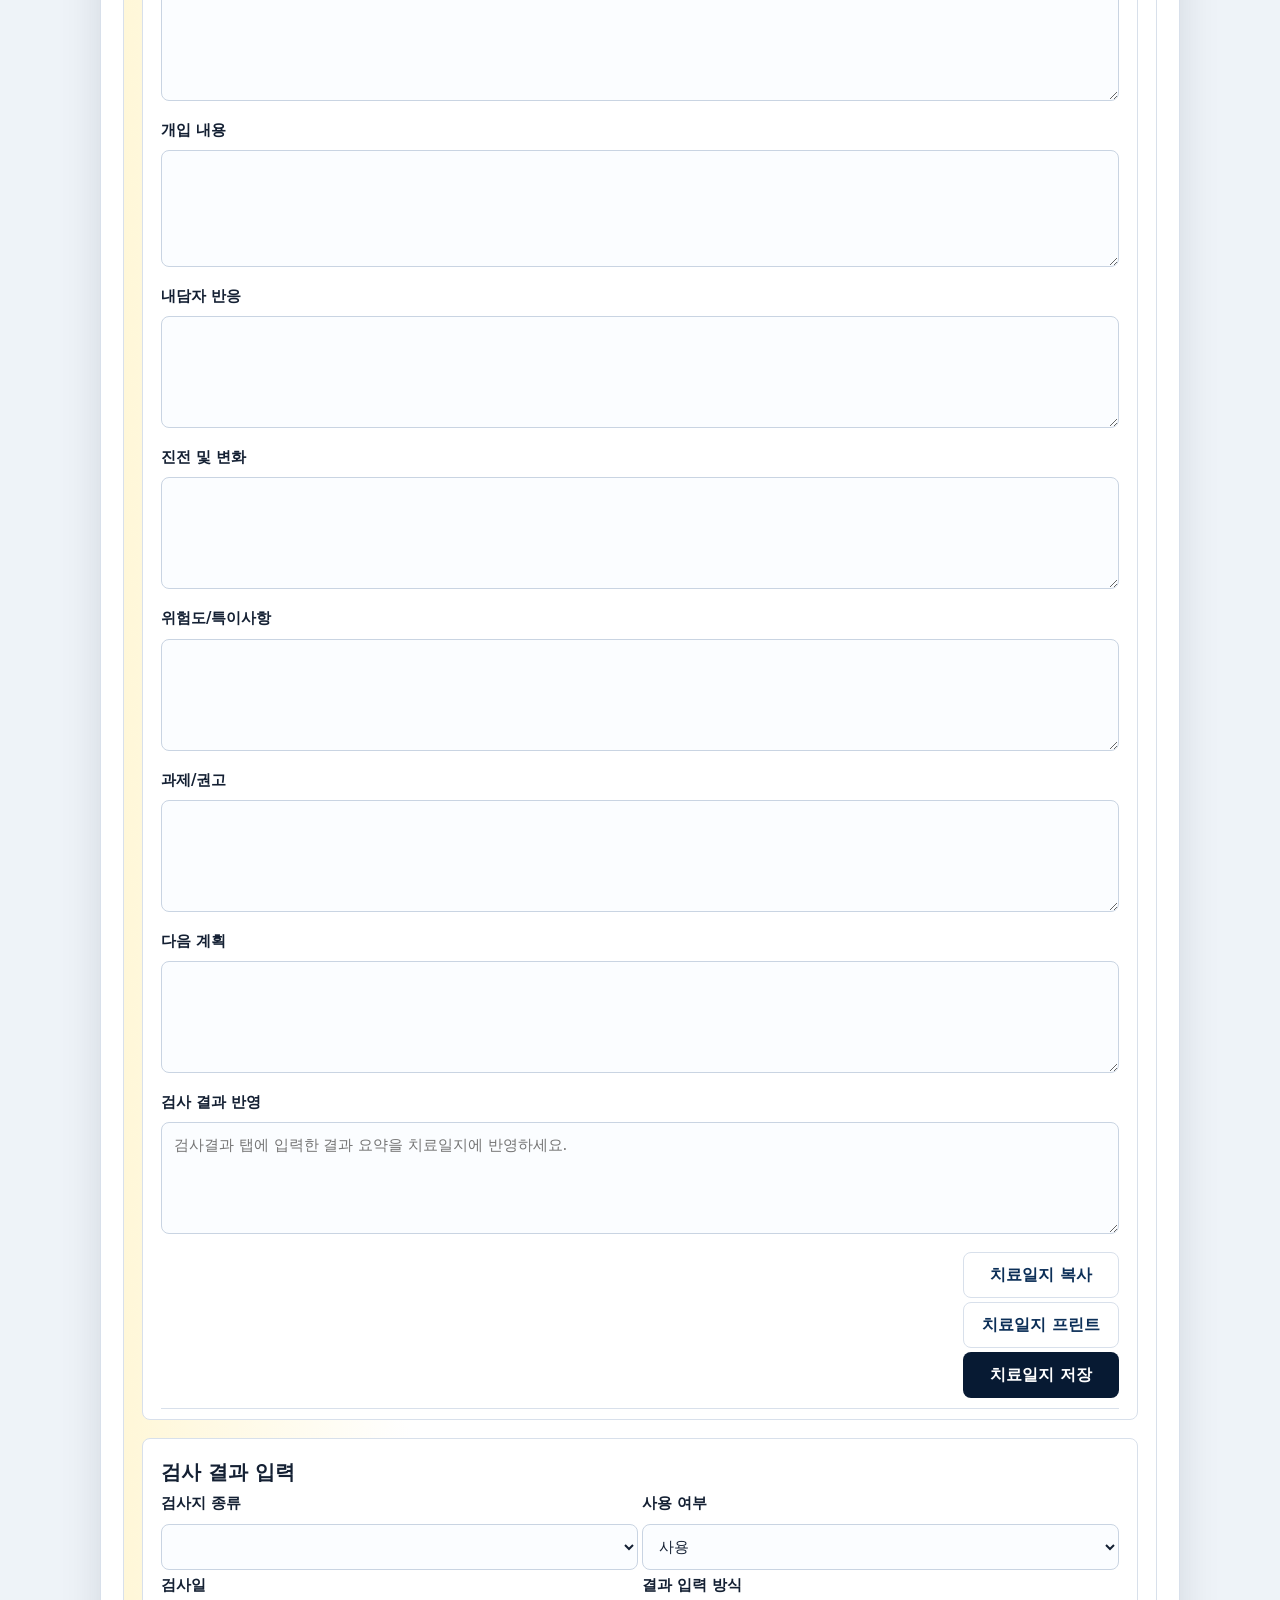
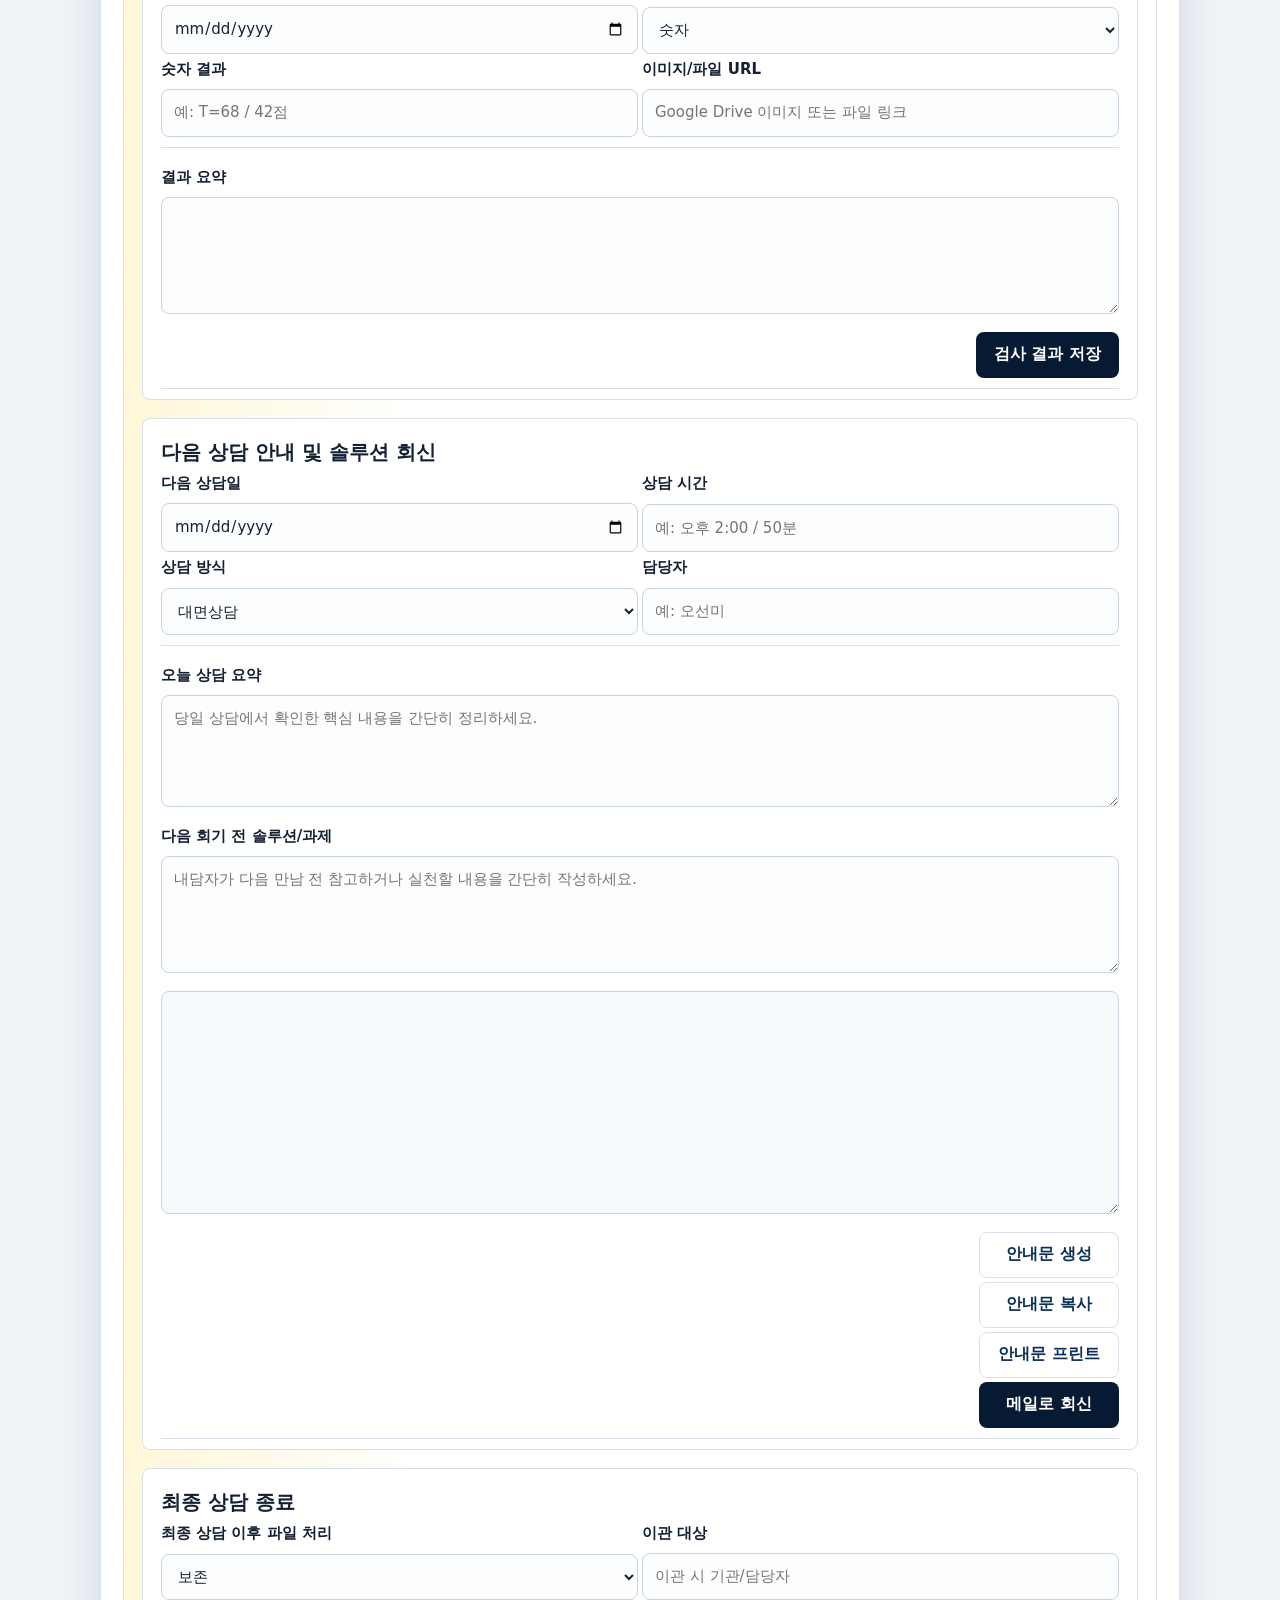
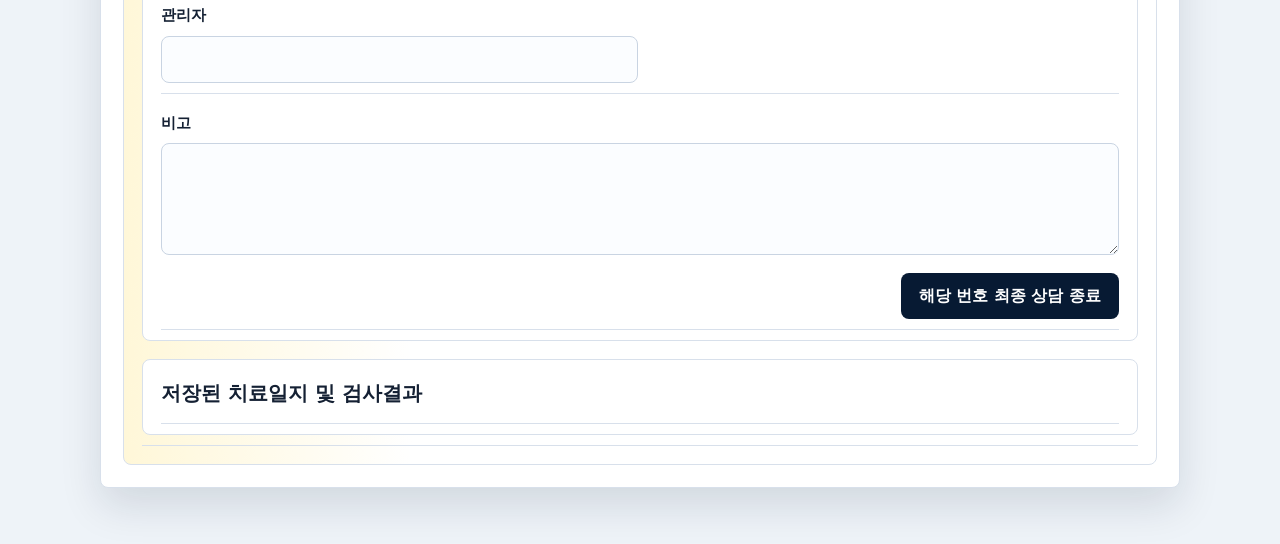
==== commit 6728eb4f: "Structure admin print forms" ====
--- a/admin.html
+++ b/admin.html
@@ -188,6 +188,7 @@
                   <div class="actions">
                     <button class="secondary-button" type="button" id="buildFollowupButton">안내문 생성</button>
                     <button class="secondary-button" type="button" id="copyFollowupButton">안내문 복사</button>
+                    <button class="secondary-button" type="button" id="printFollowupButton">안내문 프린트</button>
                     <button class="primary-button" type="button" id="mailFollowupButton">메일로 회신</button>
                   </div>
                 </form>
@@ -226,6 +227,6 @@
     </main>
 
     <script src="config.js?v=20260813-3"></script>
-    <script src="admin.js?v=20260813-3"></script>
+    <script src="admin.js?v=20260813-4"></script>
   </body>
 </html>
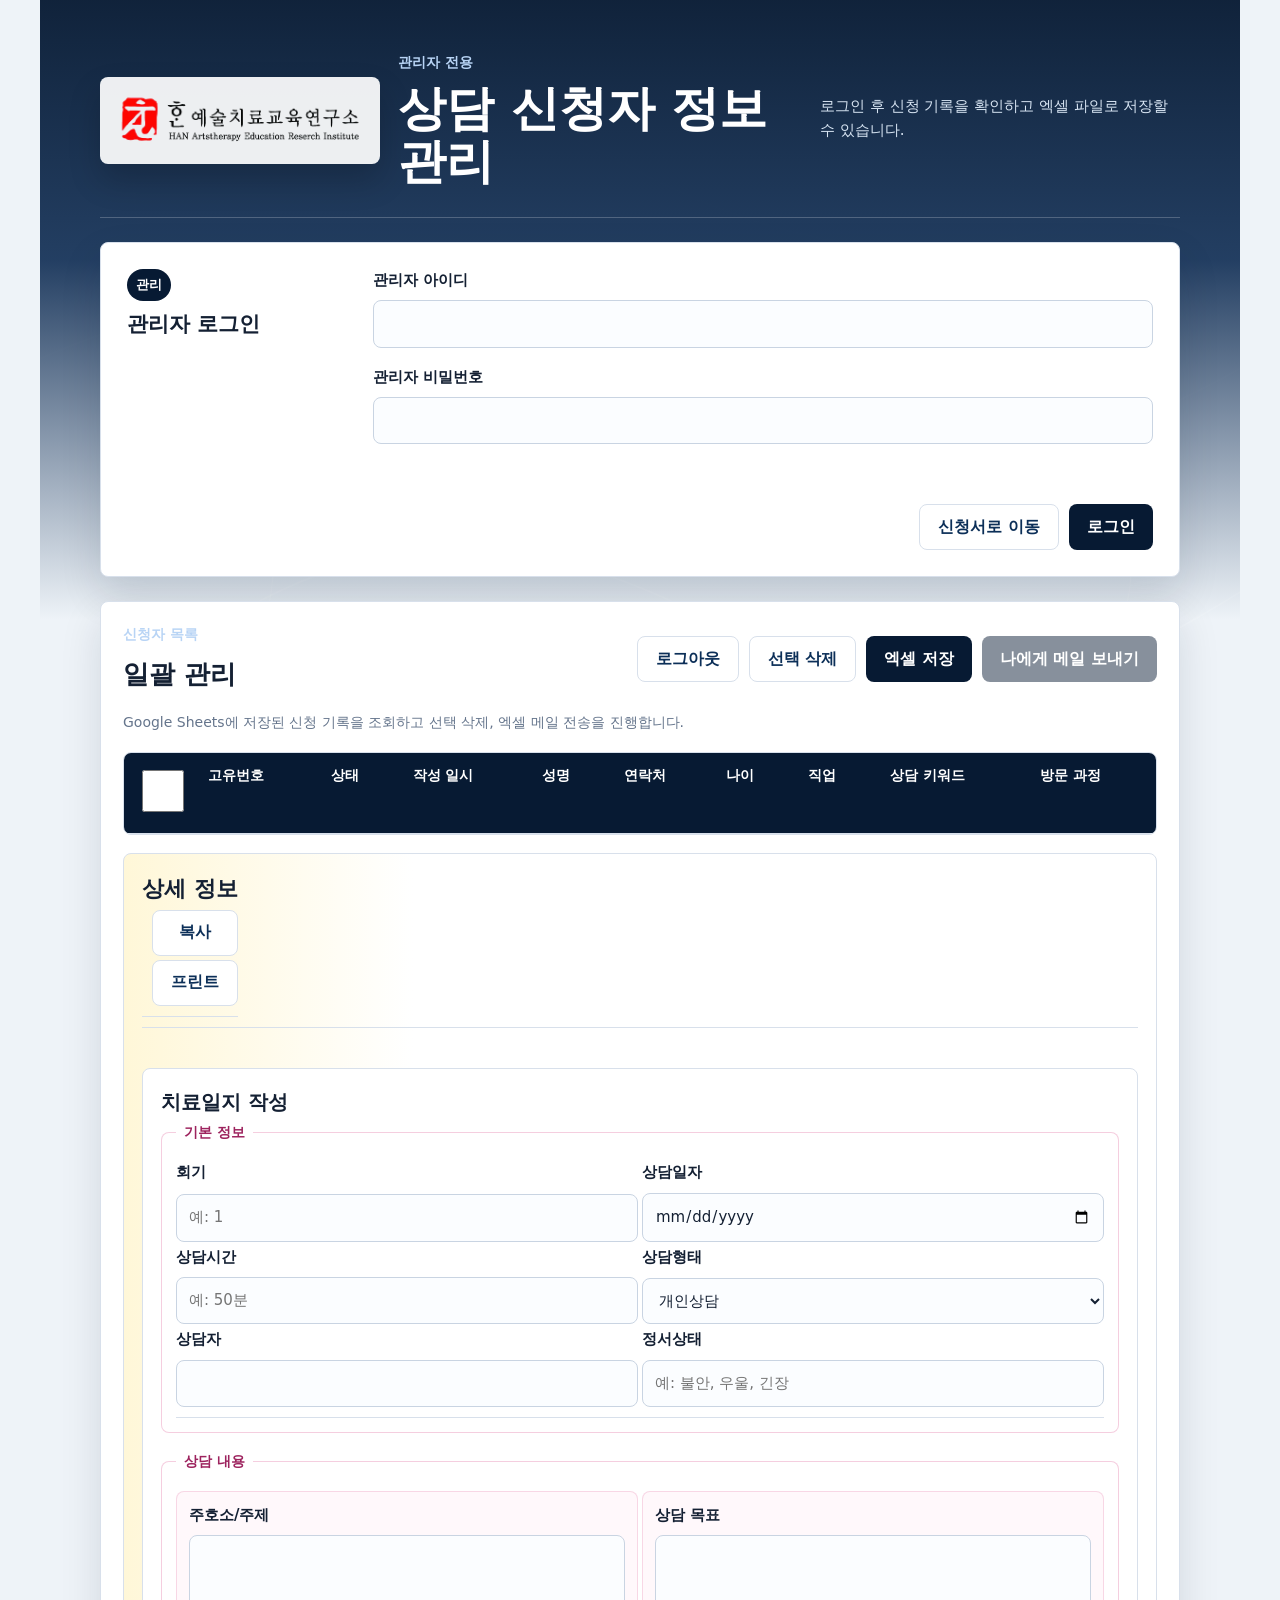
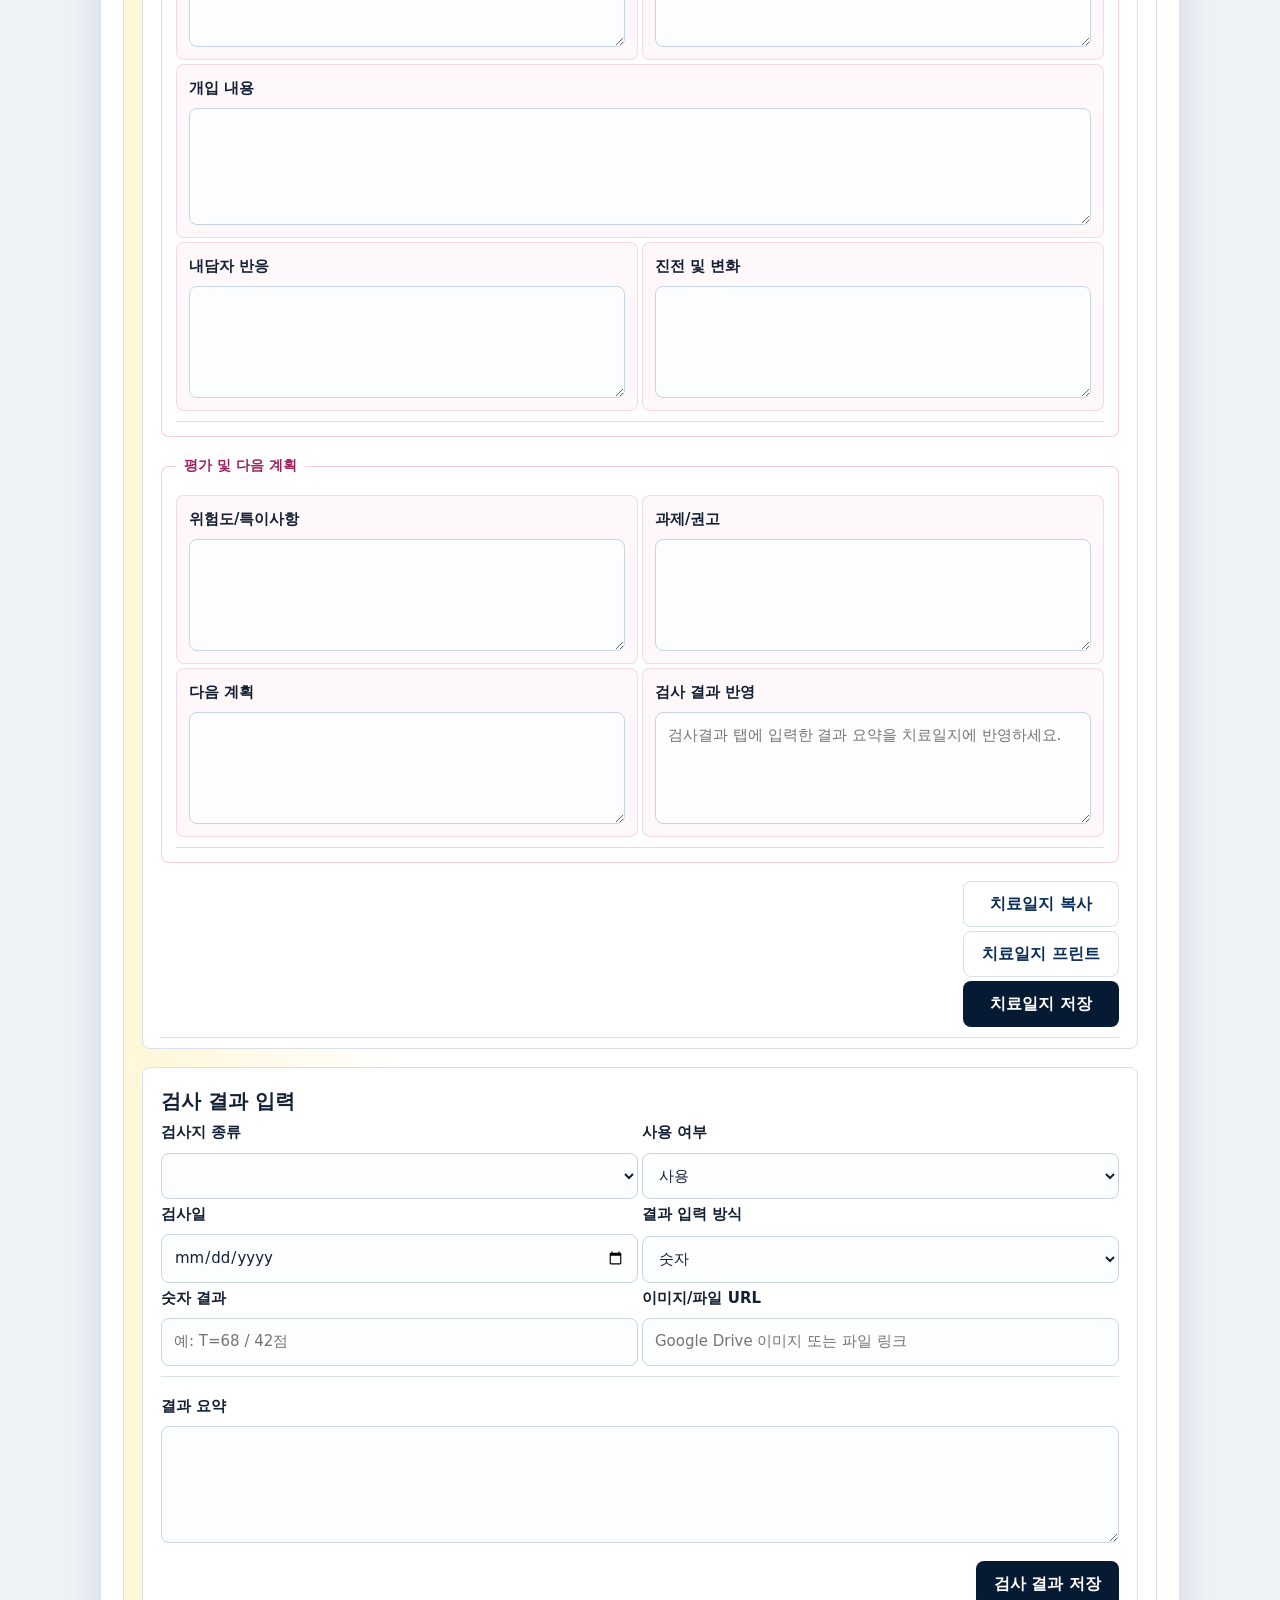
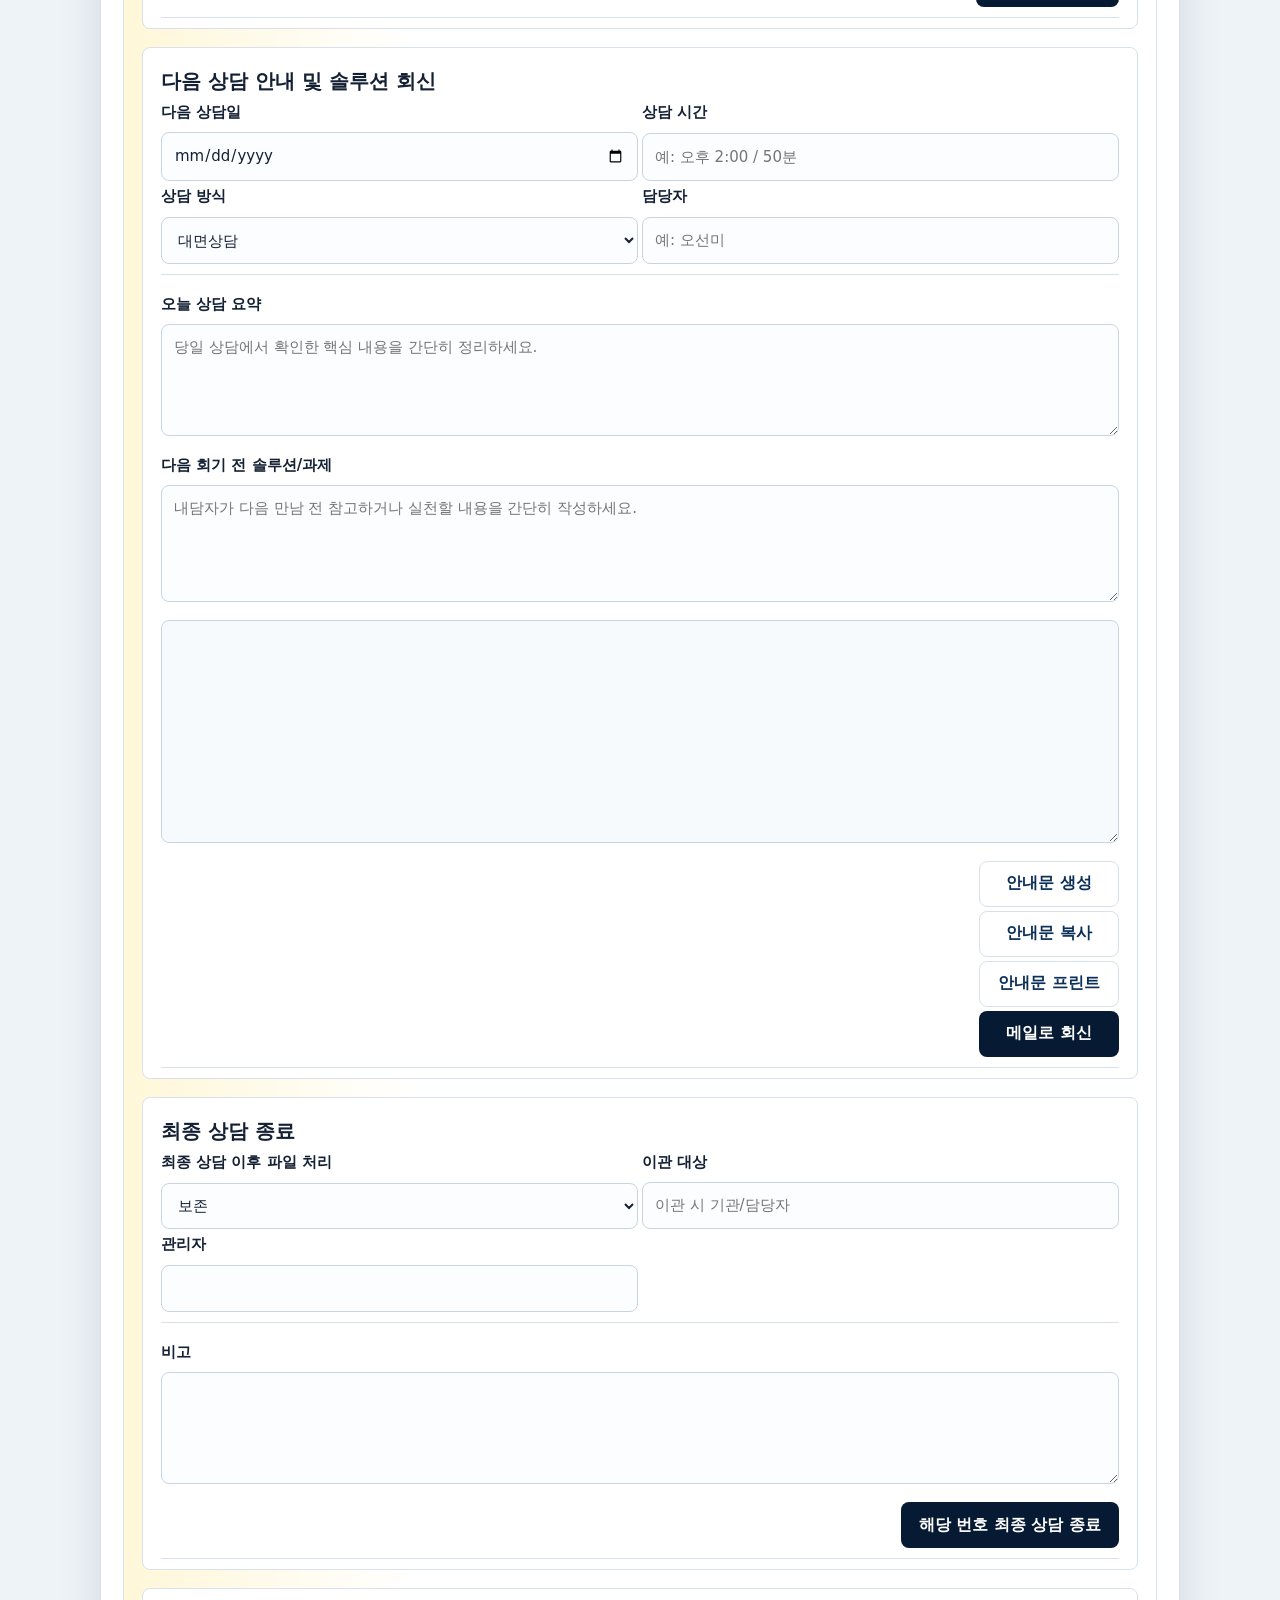
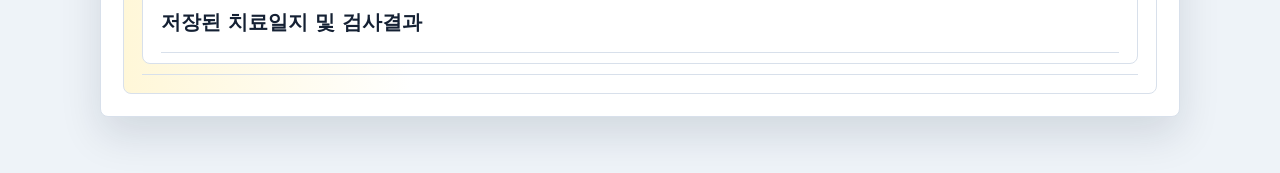
==== commit 3dd4cea9: "Refine journal form and print layout" ====
--- a/admin.html
+++ b/admin.html
@@ -4,7 +4,7 @@
     <meta charset="UTF-8" />
     <meta name="viewport" content="width=device-width, initial-scale=1.0" />
     <title>관리자 신청자 관리</title>
-    <link rel="stylesheet" href="styles.css?v=20260813-3" />
+    <link rel="stylesheet" href="styles.css?v=20260813-4" />
   </head>
   <body>
     <main class="page-shell">
@@ -95,32 +95,45 @@
                 <h3>치료일지 작성</h3>
                 <form id="journalForm" class="field-stack">
                   <input type="hidden" name="고유번호" />
-                  <div class="field-grid">
-                    <label>회기<input name="회기" type="number" min="1" placeholder="예: 1" required /></label>
-                    <label>상담일자<input name="상담일자" type="date" required /></label>
-                    <label>상담시간<input name="상담시간" placeholder="예: 50분" /></label>
-                    <label>
-                      상담형태
-                      <select name="상담형태">
-                        <option>개인상담</option>
-                        <option>부부/가족상담</option>
-                        <option>아동/청소년상담</option>
-                        <option>전화상담</option>
-                        <option>온라인상담</option>
-                      </select>
-                    </label>
-                    <label>상담자<input name="상담자" /></label>
-                    <label>정서상태<input name="정서상태" placeholder="예: 불안, 우울, 긴장" /></label>
-                  </div>
-                  <label>주호소/주제<textarea name="주호소/주제" rows="3" required></textarea></label>
-                  <label>상담 목표<textarea name="상담 목표" rows="3"></textarea></label>
-                  <label>개입 내용<textarea name="개입 내용" rows="4" required></textarea></label>
-                  <label>내담자 반응<textarea name="내담자 반응" rows="3"></textarea></label>
-                  <label>진전 및 변화<textarea name="진전 및 변화" rows="3"></textarea></label>
-                  <label>위험도/특이사항<textarea name="위험도/특이사항" rows="3"></textarea></label>
-                  <label>과제/권고<textarea name="과제/권고" rows="3"></textarea></label>
-                  <label>다음 계획<textarea name="다음 계획" rows="3"></textarea></label>
-                  <label>검사 결과 반영<textarea name="검사 결과 반영" rows="3" placeholder="검사결과 탭에 입력한 결과 요약을 치료일지에 반영하세요."></textarea></label>
+                  <fieldset class="journal-fieldset">
+                    <legend>기본 정보</legend>
+                    <div class="field-grid compact-grid">
+                      <label>회기<input name="회기" type="number" min="1" placeholder="예: 1" required /></label>
+                      <label>상담일자<input name="상담일자" type="date" required /></label>
+                      <label>상담시간<input name="상담시간" placeholder="예: 50분" /></label>
+                      <label>
+                        상담형태
+                        <select name="상담형태">
+                          <option>개인상담</option>
+                          <option>부부/가족상담</option>
+                          <option>아동/청소년상담</option>
+                          <option>전화상담</option>
+                          <option>온라인상담</option>
+                        </select>
+                      </label>
+                      <label>상담자<input name="상담자" /></label>
+                      <label>정서상태<input name="정서상태" placeholder="예: 불안, 우울, 긴장" /></label>
+                    </div>
+                  </fieldset>
+                  <fieldset class="journal-fieldset">
+                    <legend>상담 내용</legend>
+                    <div class="journal-cell-grid">
+                      <label>주호소/주제<textarea name="주호소/주제" rows="3" required></textarea></label>
+                      <label>상담 목표<textarea name="상담 목표" rows="3"></textarea></label>
+                      <label class="wide-cell">개입 내용<textarea name="개입 내용" rows="4" required></textarea></label>
+                      <label>내담자 반응<textarea name="내담자 반응" rows="3"></textarea></label>
+                      <label>진전 및 변화<textarea name="진전 및 변화" rows="3"></textarea></label>
+                    </div>
+                  </fieldset>
+                  <fieldset class="journal-fieldset">
+                    <legend>평가 및 다음 계획</legend>
+                    <div class="journal-cell-grid">
+                      <label>위험도/특이사항<textarea name="위험도/특이사항" rows="3"></textarea></label>
+                      <label>과제/권고<textarea name="과제/권고" rows="3"></textarea></label>
+                      <label>다음 계획<textarea name="다음 계획" rows="3"></textarea></label>
+                      <label>검사 결과 반영<textarea name="검사 결과 반영" rows="3" placeholder="검사결과 탭에 입력한 결과 요약을 치료일지에 반영하세요."></textarea></label>
+                    </div>
+                  </fieldset>
                   <div class="actions">
                     <button class="secondary-button" type="button" id="copyJournalButton">치료일지 복사</button>
                     <button class="secondary-button" type="button" id="printJournalButton">치료일지 프린트</button>
@@ -227,6 +240,6 @@
     </main>
 
     <script src="config.js?v=20260813-3"></script>
-    <script src="admin.js?v=20260813-4"></script>
+    <script src="admin.js?v=20260813-5"></script>
   </body>
 </html>
--- a/styles.css
+++ b/styles.css
@@ -209,6 +209,44 @@
   gap: 18px;
 }
 
+.compact-grid {
+  gap: 12px;
+}
+
+.journal-fieldset {
+  border: 1px solid rgba(217, 79, 140, 0.28);
+  border-radius: var(--radius);
+  background: rgba(255, 255, 255, 0.84);
+  padding: 14px;
+}
+
+.journal-fieldset legend {
+  width: auto;
+  margin: 0 0 4px;
+  padding: 0 8px;
+  color: #9d235e;
+  font-size: 14px;
+  letter-spacing: 0;
+}
+
+.journal-cell-grid {
+  display: grid;
+  grid-template-columns: repeat(2, minmax(0, 1fr));
+  gap: 12px;
+}
+
+.journal-cell-grid label {
+  min-height: 100%;
+  border: 1px solid rgba(217, 79, 140, 0.2);
+  border-radius: var(--radius);
+  background: #fff8fb;
+  padding: 12px;
+}
+
+.journal-cell-grid .wide-cell {
+  grid-column: 1 / -1;
+}
+
 label,
 fieldset {
   display: grid;
@@ -661,6 +699,14 @@
     display: grid;
     grid-template-columns: 1fr;
   }
+
+  .journal-cell-grid {
+    grid-template-columns: 1fr;
+  }
+
+  .journal-cell-grid .wide-cell {
+    grid-column: auto;
+  }
 }
 
 @media print {
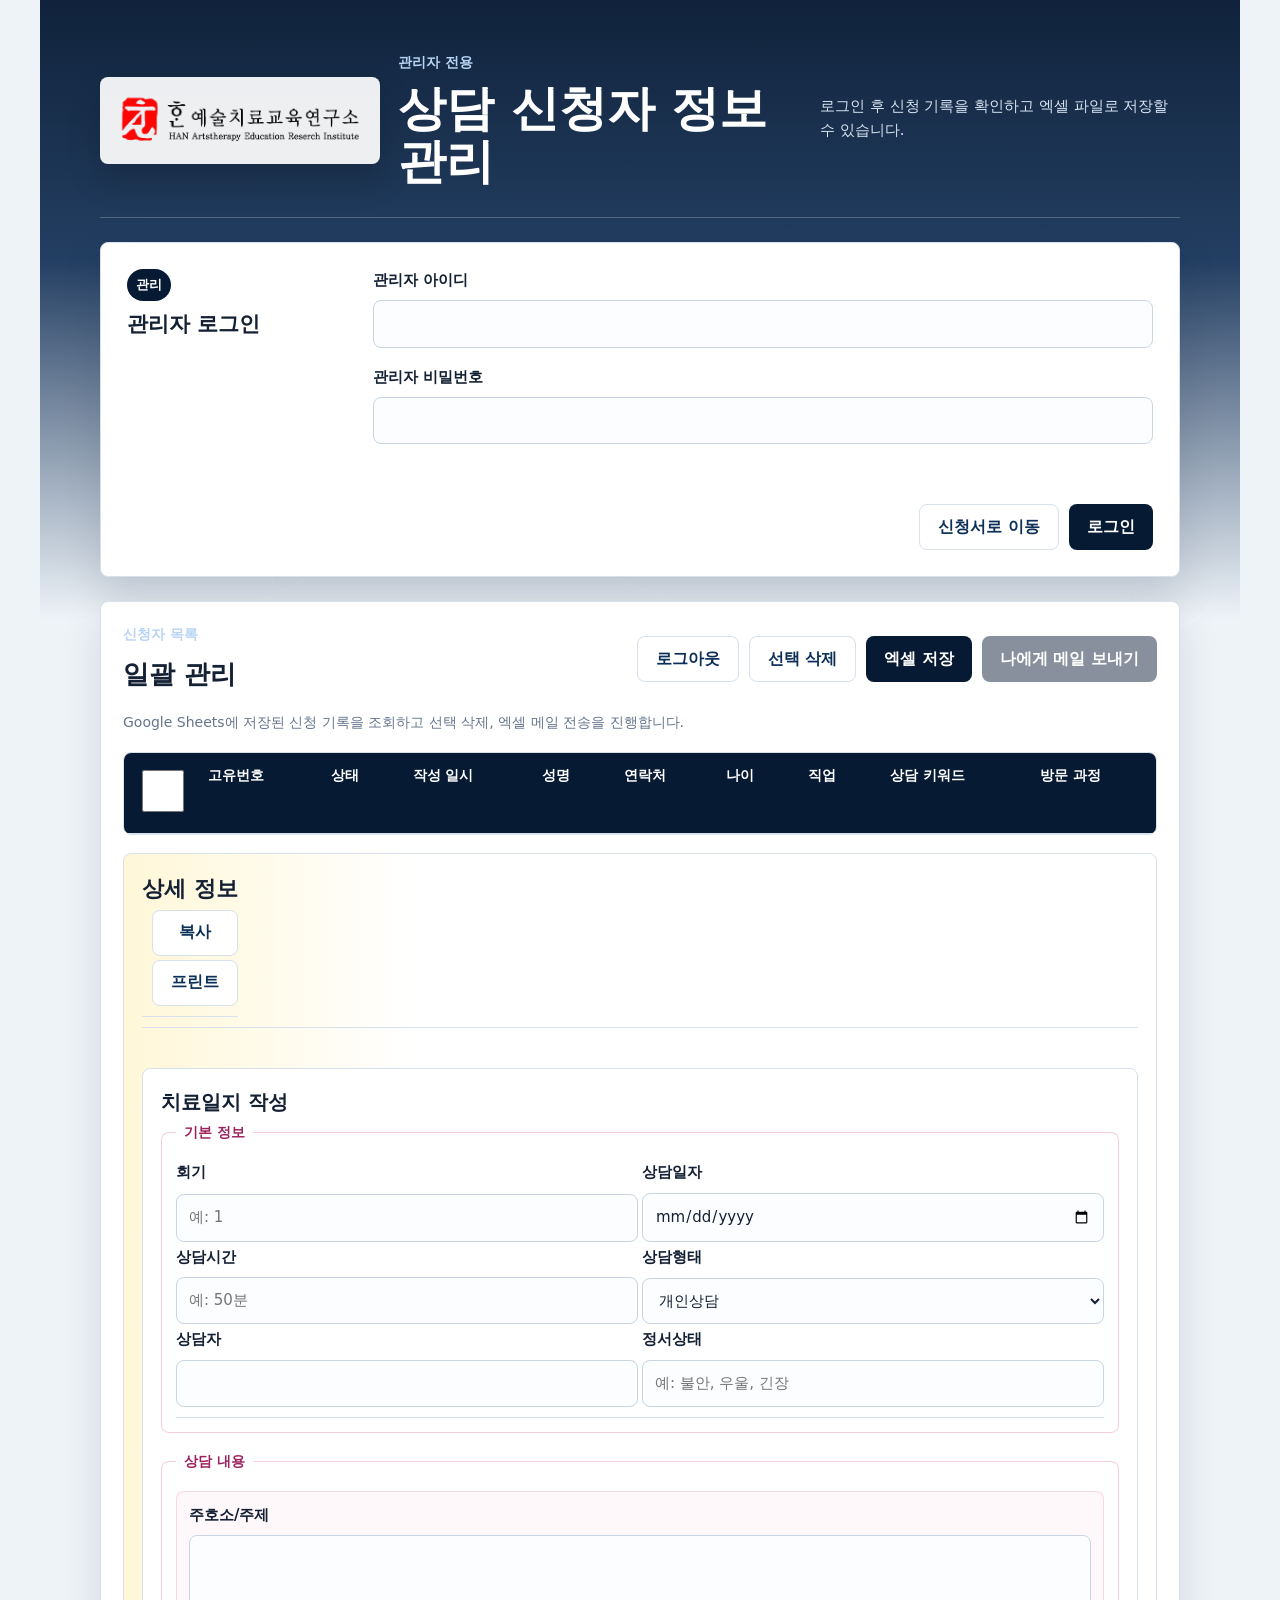
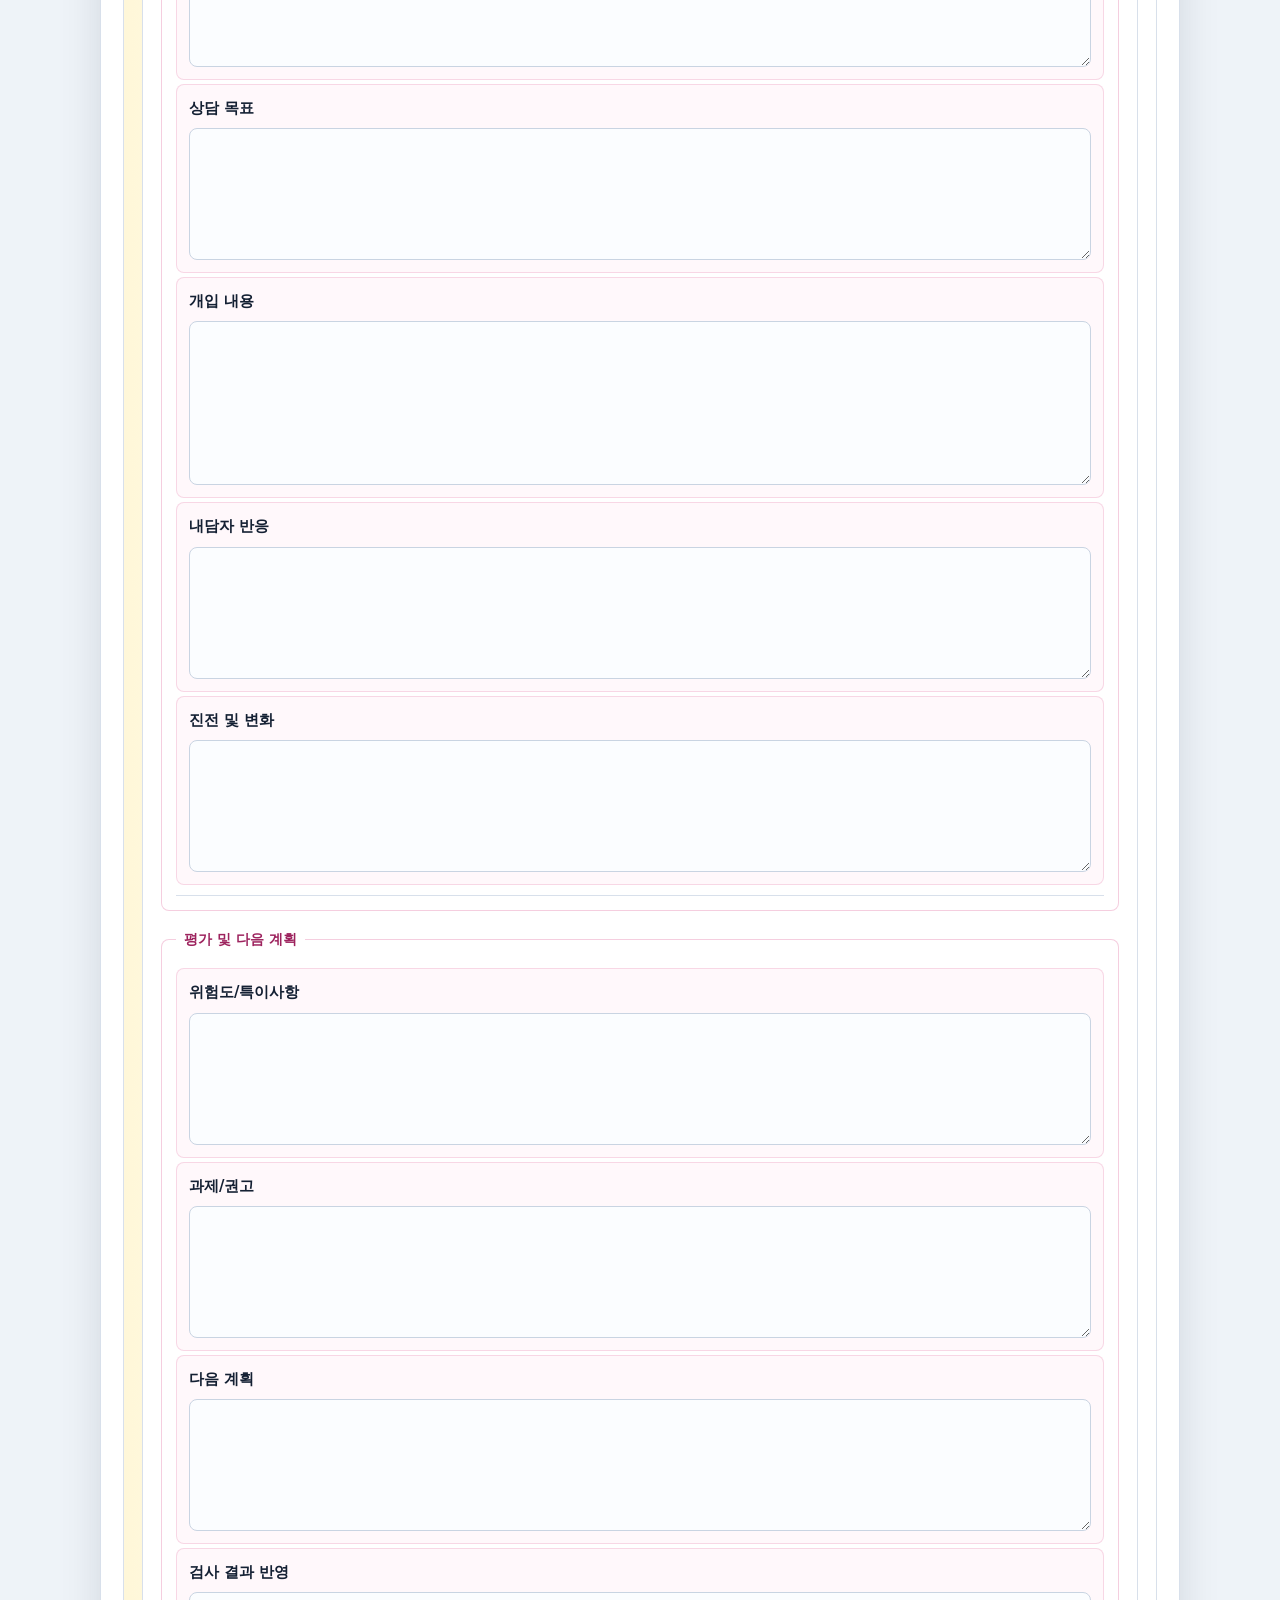
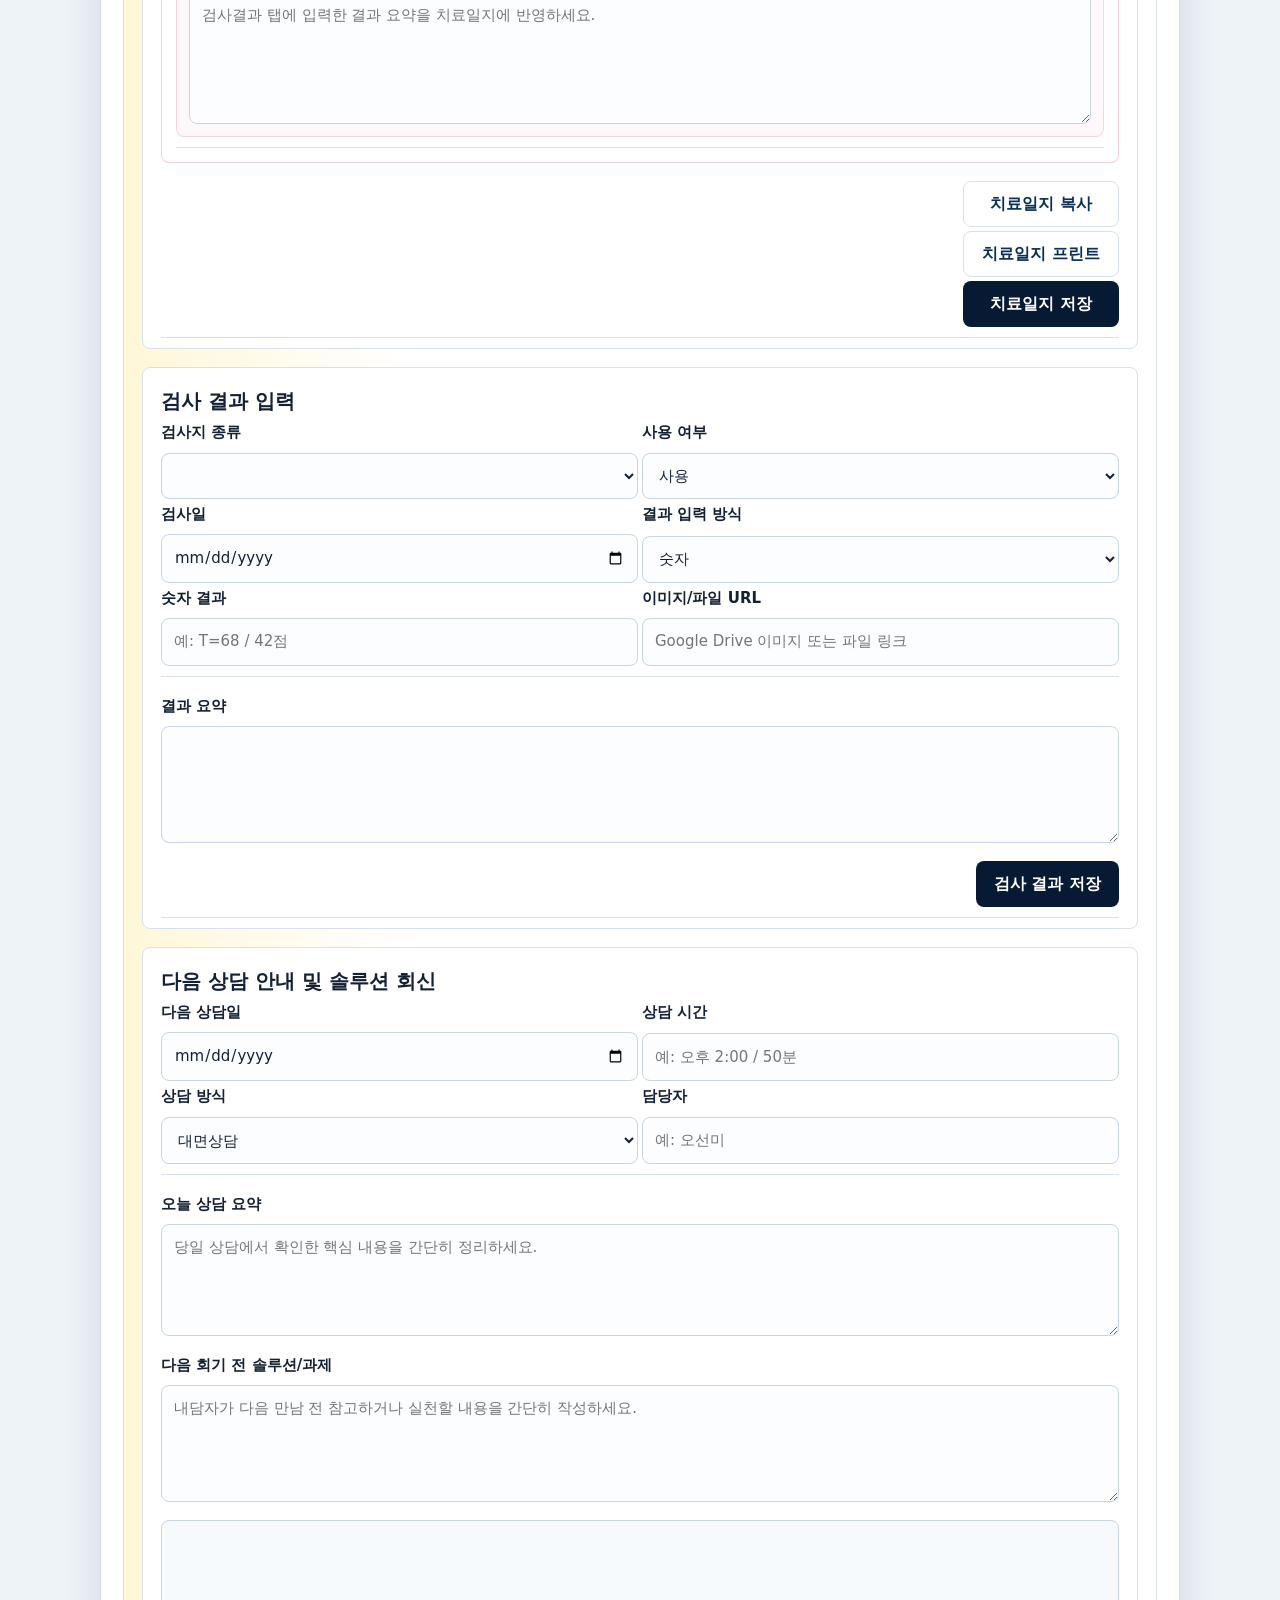
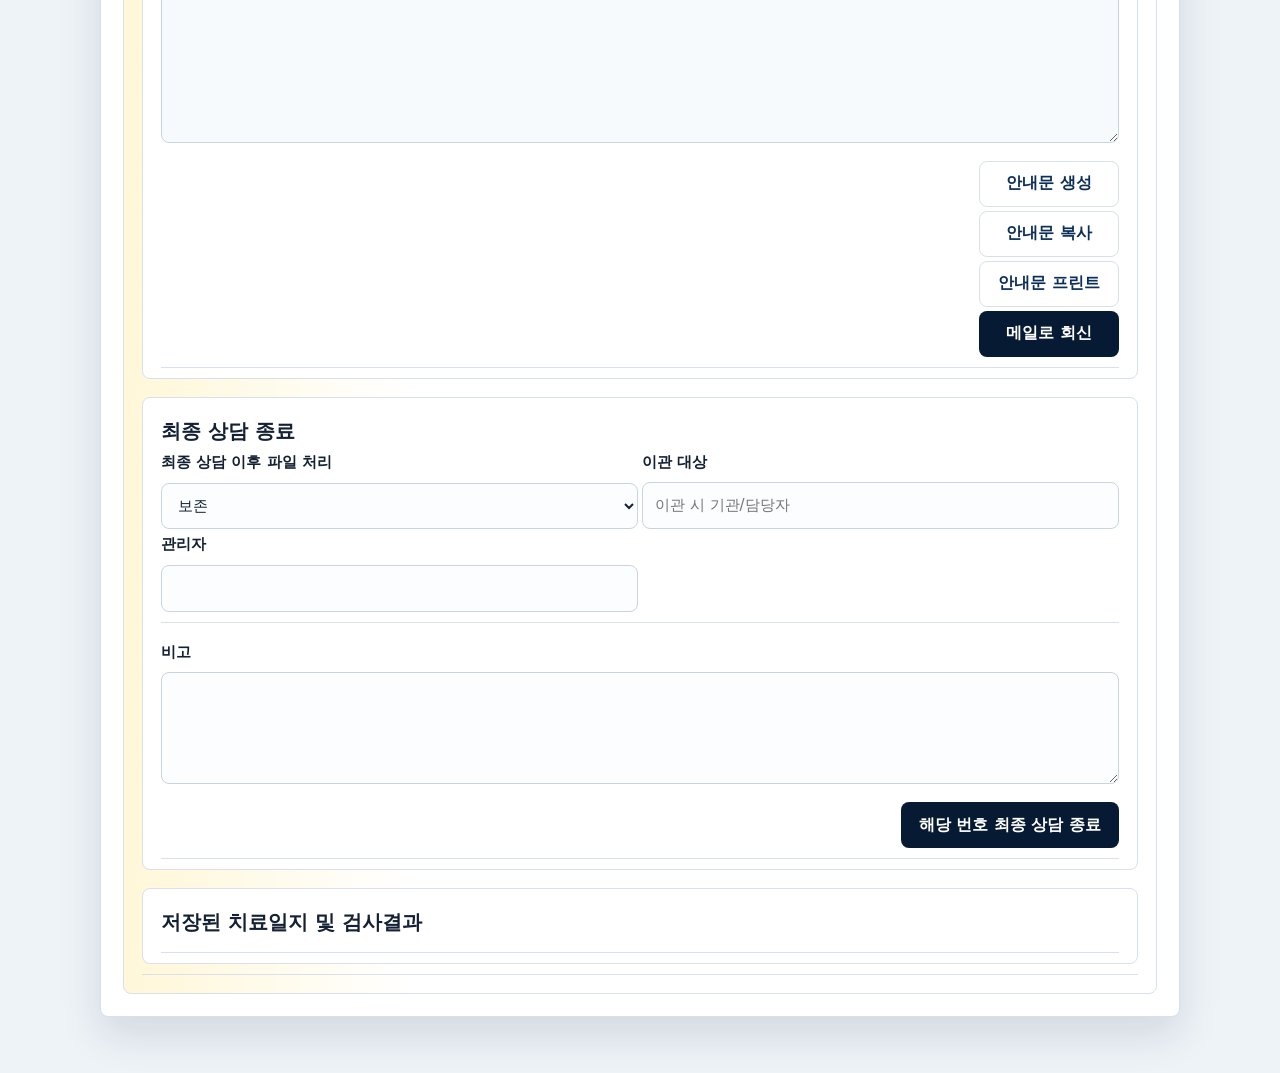
==== commit 2e5af3ac: "Improve journal print readability" ====
--- a/admin.html
+++ b/admin.html
@@ -4,7 +4,7 @@
     <meta charset="UTF-8" />
     <meta name="viewport" content="width=device-width, initial-scale=1.0" />
     <title>관리자 신청자 관리</title>
-    <link rel="stylesheet" href="styles.css?v=20260813-4" />
+    <link rel="stylesheet" href="styles.css?v=20260813-5" />
   </head>
   <body>
     <main class="page-shell">
@@ -240,6 +240,6 @@
     </main>
 
     <script src="config.js?v=20260813-3"></script>
-    <script src="admin.js?v=20260813-5"></script>
+    <script src="admin.js?v=20260813-6"></script>
   </body>
 </html>
--- a/styles.css
+++ b/styles.css
@@ -231,7 +231,7 @@
 
 .journal-cell-grid {
   display: grid;
-  grid-template-columns: repeat(2, minmax(0, 1fr));
+  grid-template-columns: 1fr;
   gap: 12px;
 }
 
@@ -243,8 +243,12 @@
   padding: 12px;
 }
 
-.journal-cell-grid .wide-cell {
-  grid-column: 1 / -1;
+.journal-cell-grid textarea {
+  min-height: 132px;
+}
+
+.journal-cell-grid .wide-cell textarea {
+  min-height: 164px;
 }
 
 label,
@@ -704,9 +708,6 @@
     grid-template-columns: 1fr;
   }
 
-  .journal-cell-grid .wide-cell {
-    grid-column: auto;
-  }
 }
 
 @media print {
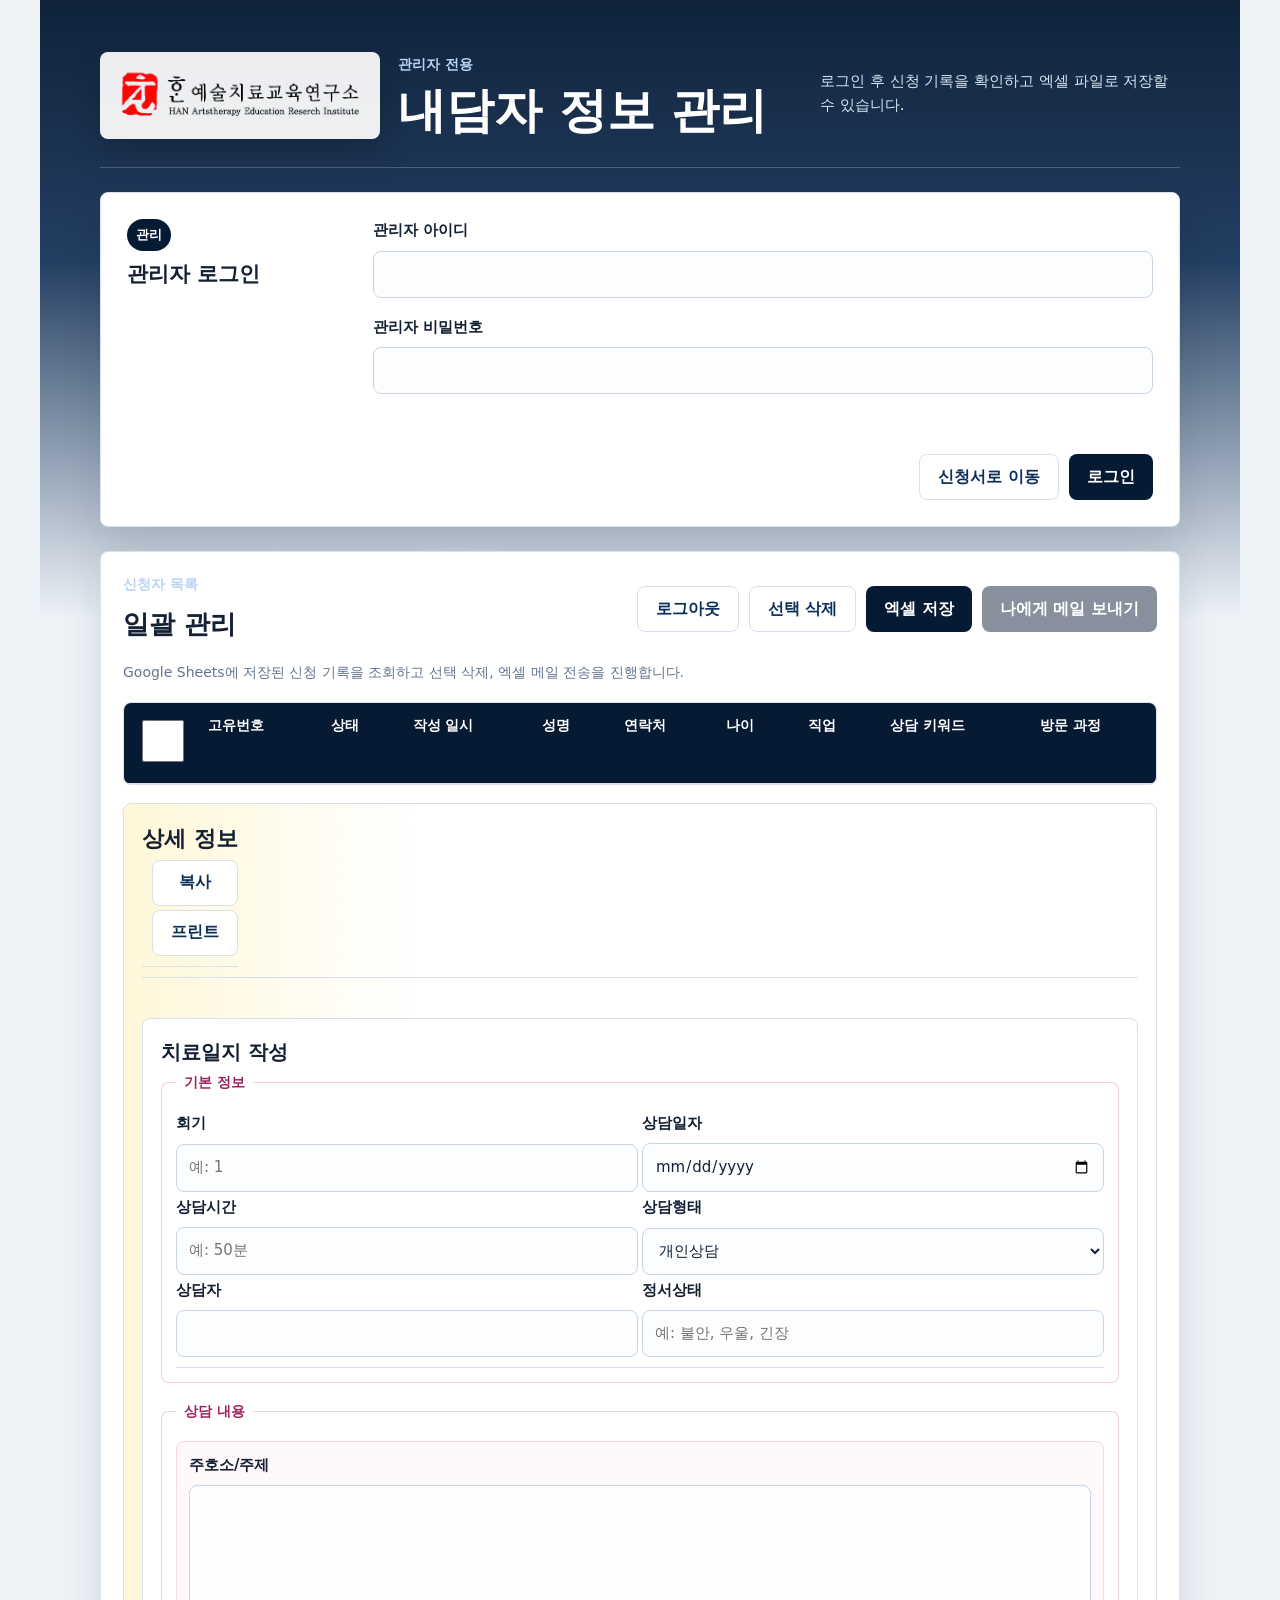
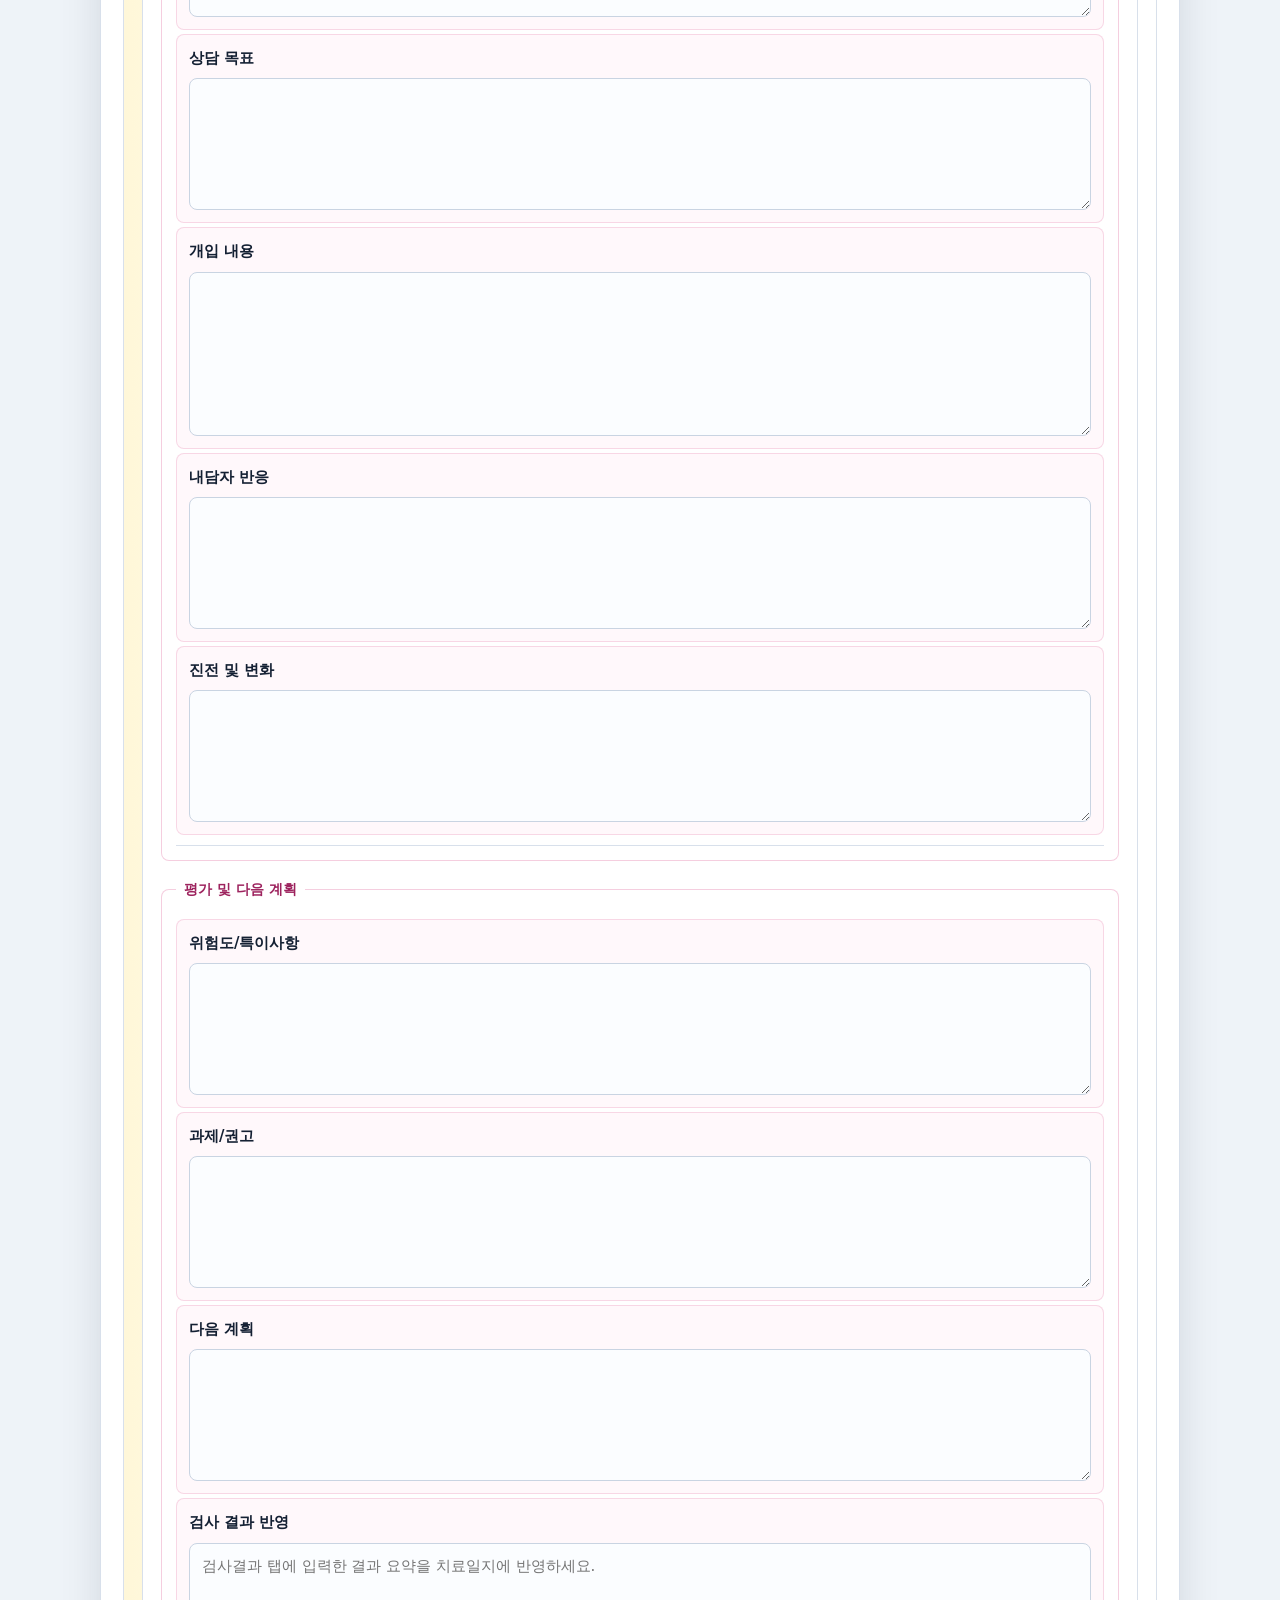
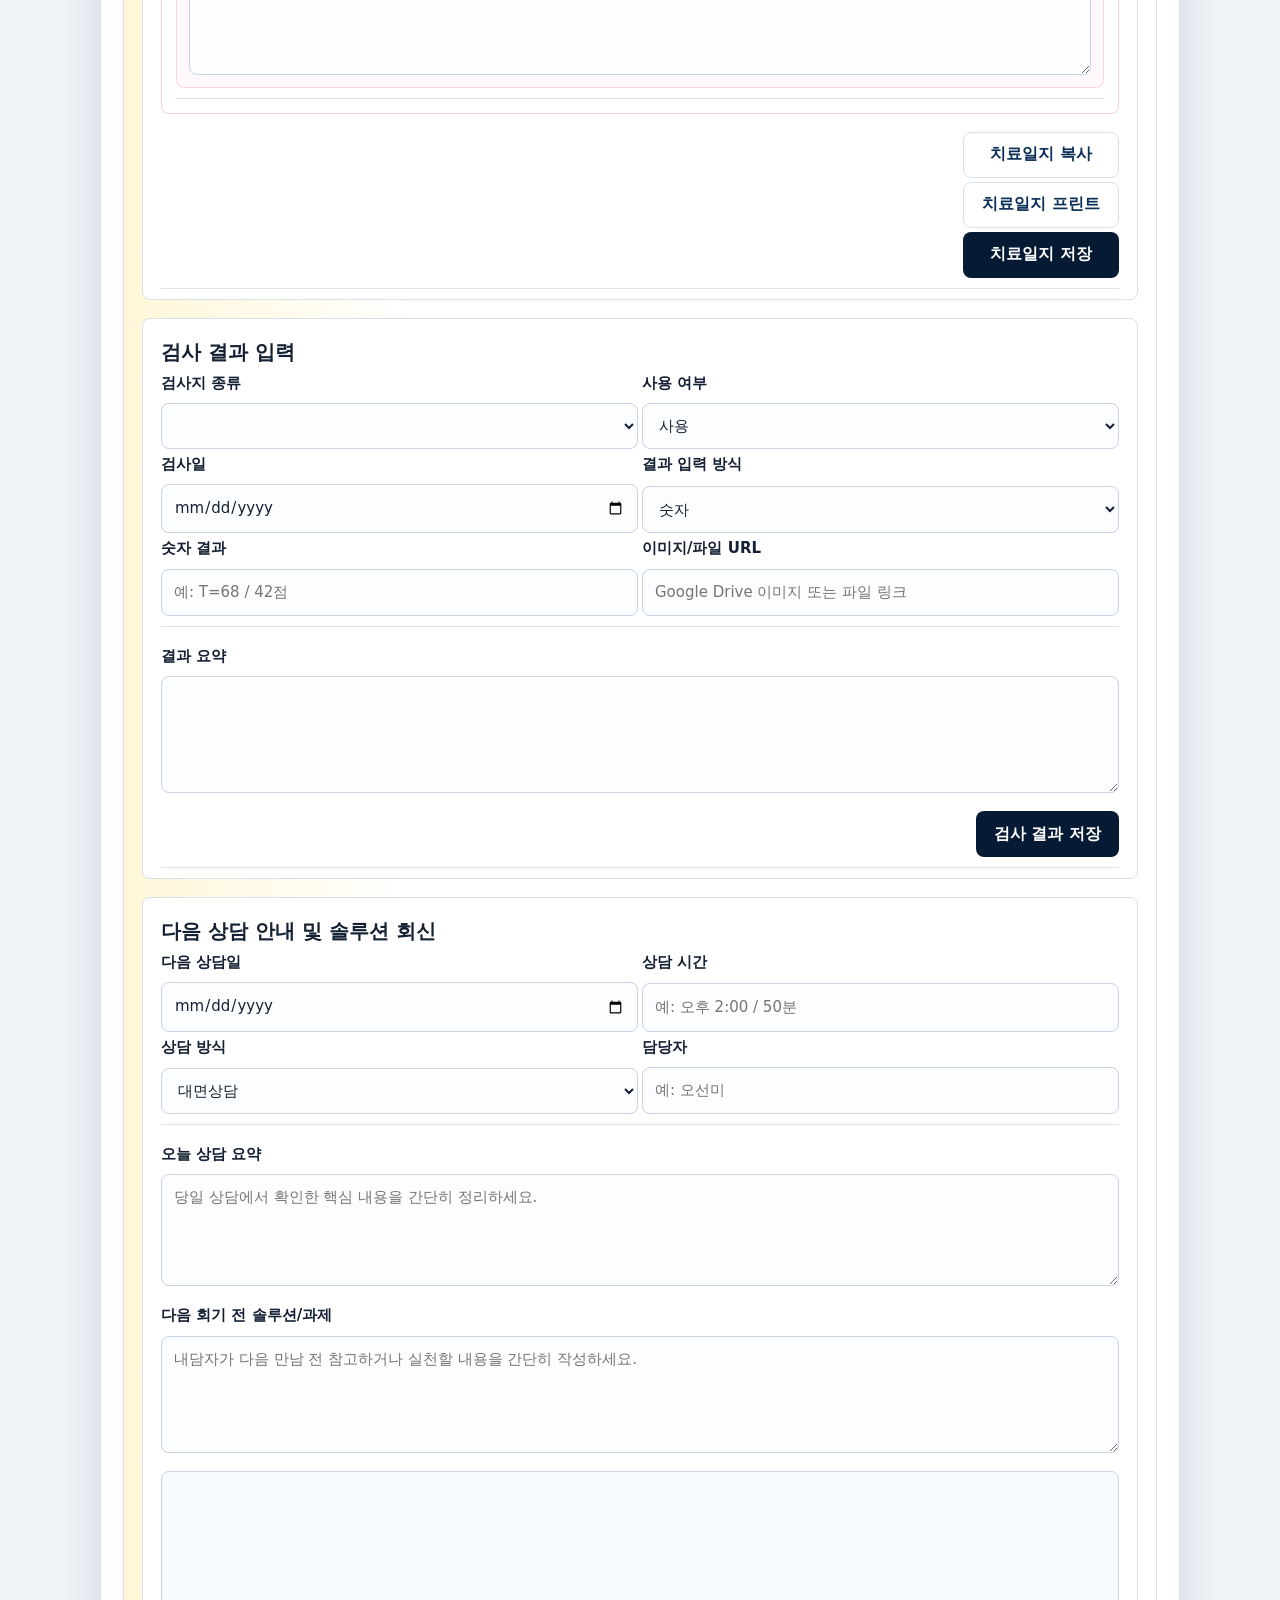
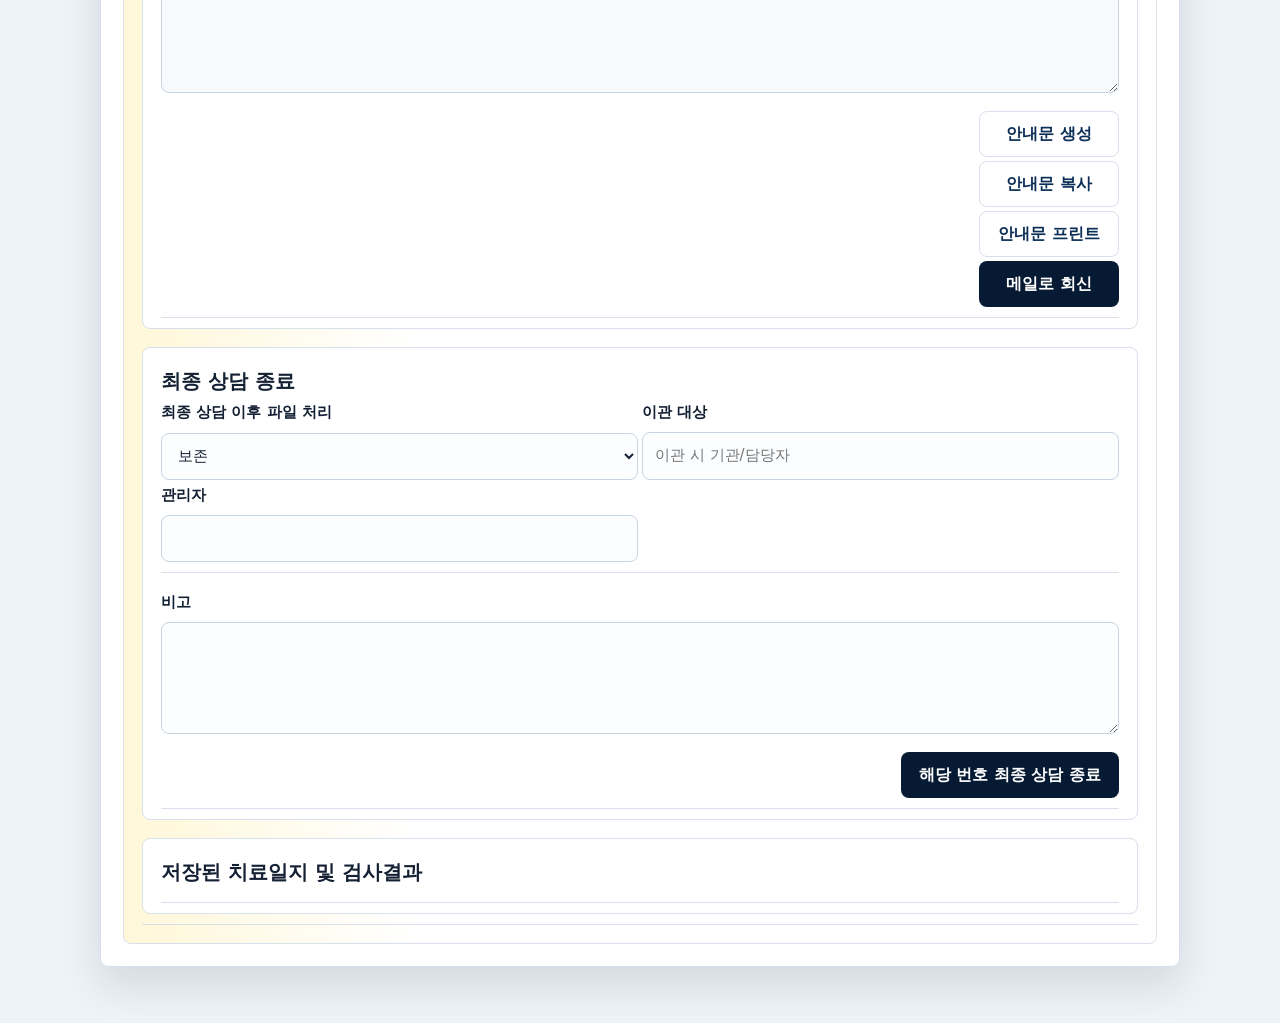
==== commit 156fd37f: "Rename admin client title" ====
--- a/admin.html
+++ b/admin.html
@@ -3,8 +3,8 @@
   <head>
     <meta charset="UTF-8" />
     <meta name="viewport" content="width=device-width, initial-scale=1.0" />
-    <title>관리자 신청자 관리</title>
-    <link rel="stylesheet" href="styles.css?v=20260813-5" />
+    <title>관리자 내담자 정보 관리</title>
+    <link rel="stylesheet" href="styles.css?v=20260813-6" />
   </head>
   <body>
     <main class="page-shell">
@@ -13,7 +13,7 @@
           <img class="brand-logo" src="assets/institute-logo.png" alt="한 예술치료교육연구소" />
           <div>
             <p class="eyebrow">관리자 전용</p>
-            <h1>상담 신청자 정보 관리</h1>
+            <h1>내담자 정보 관리</h1>
           </div>
         </div>
         <p class="header-note">로그인 후 신청 기록을 확인하고 엑셀 파일로 저장할 수 있습니다.</p>
@@ -240,6 +240,6 @@
     </main>
 
     <script src="config.js?v=20260813-3"></script>
-    <script src="admin.js?v=20260813-6"></script>
+    <script src="admin.js?v=20260813-7"></script>
   </body>
 </html>
--- a/styles.css
+++ b/styles.css
@@ -552,6 +552,17 @@
   text-decoration: underline;
 }
 
+.danger-text-button {
+  color: #b3261e;
+}
+
+.mini-record-actions {
+  display: flex;
+  align-items: center;
+  flex-wrap: wrap;
+  gap: 12px;
+}
+
 .detail-panel {
   display: grid;
   gap: 14px;
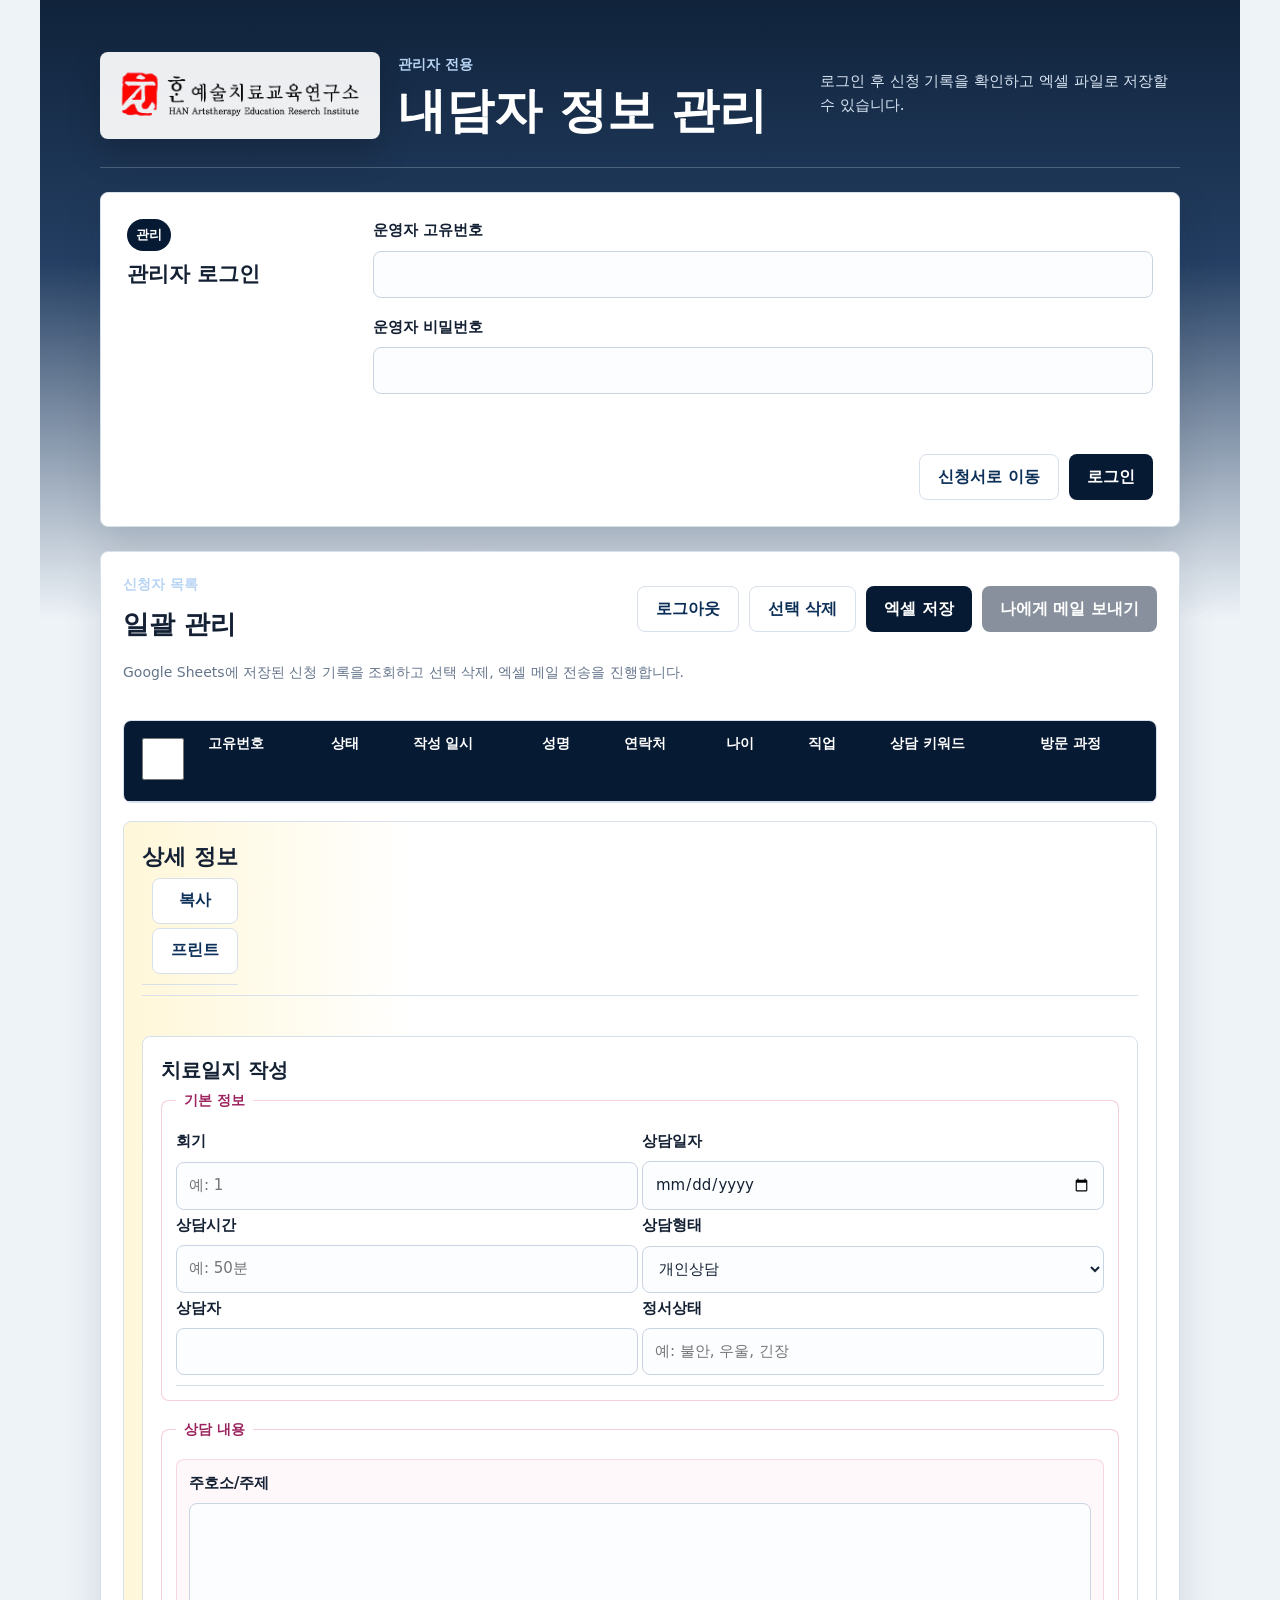
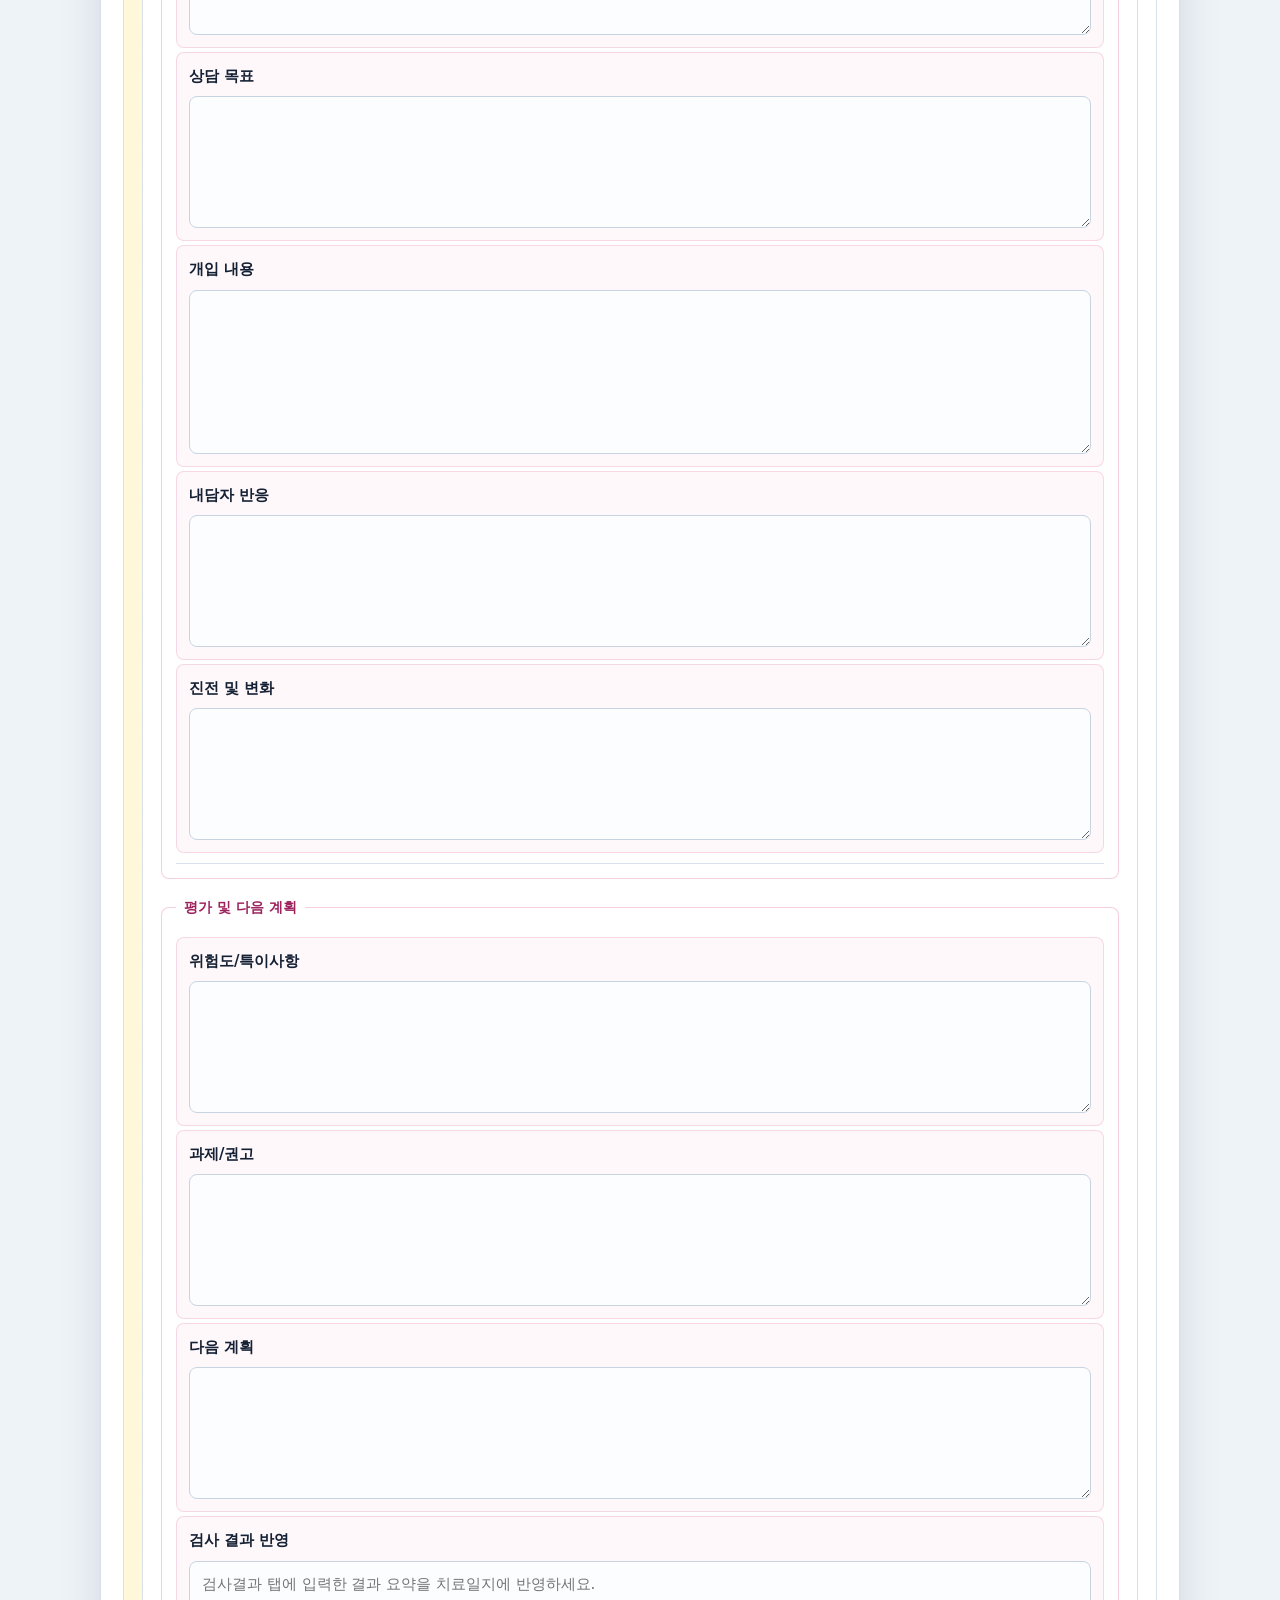
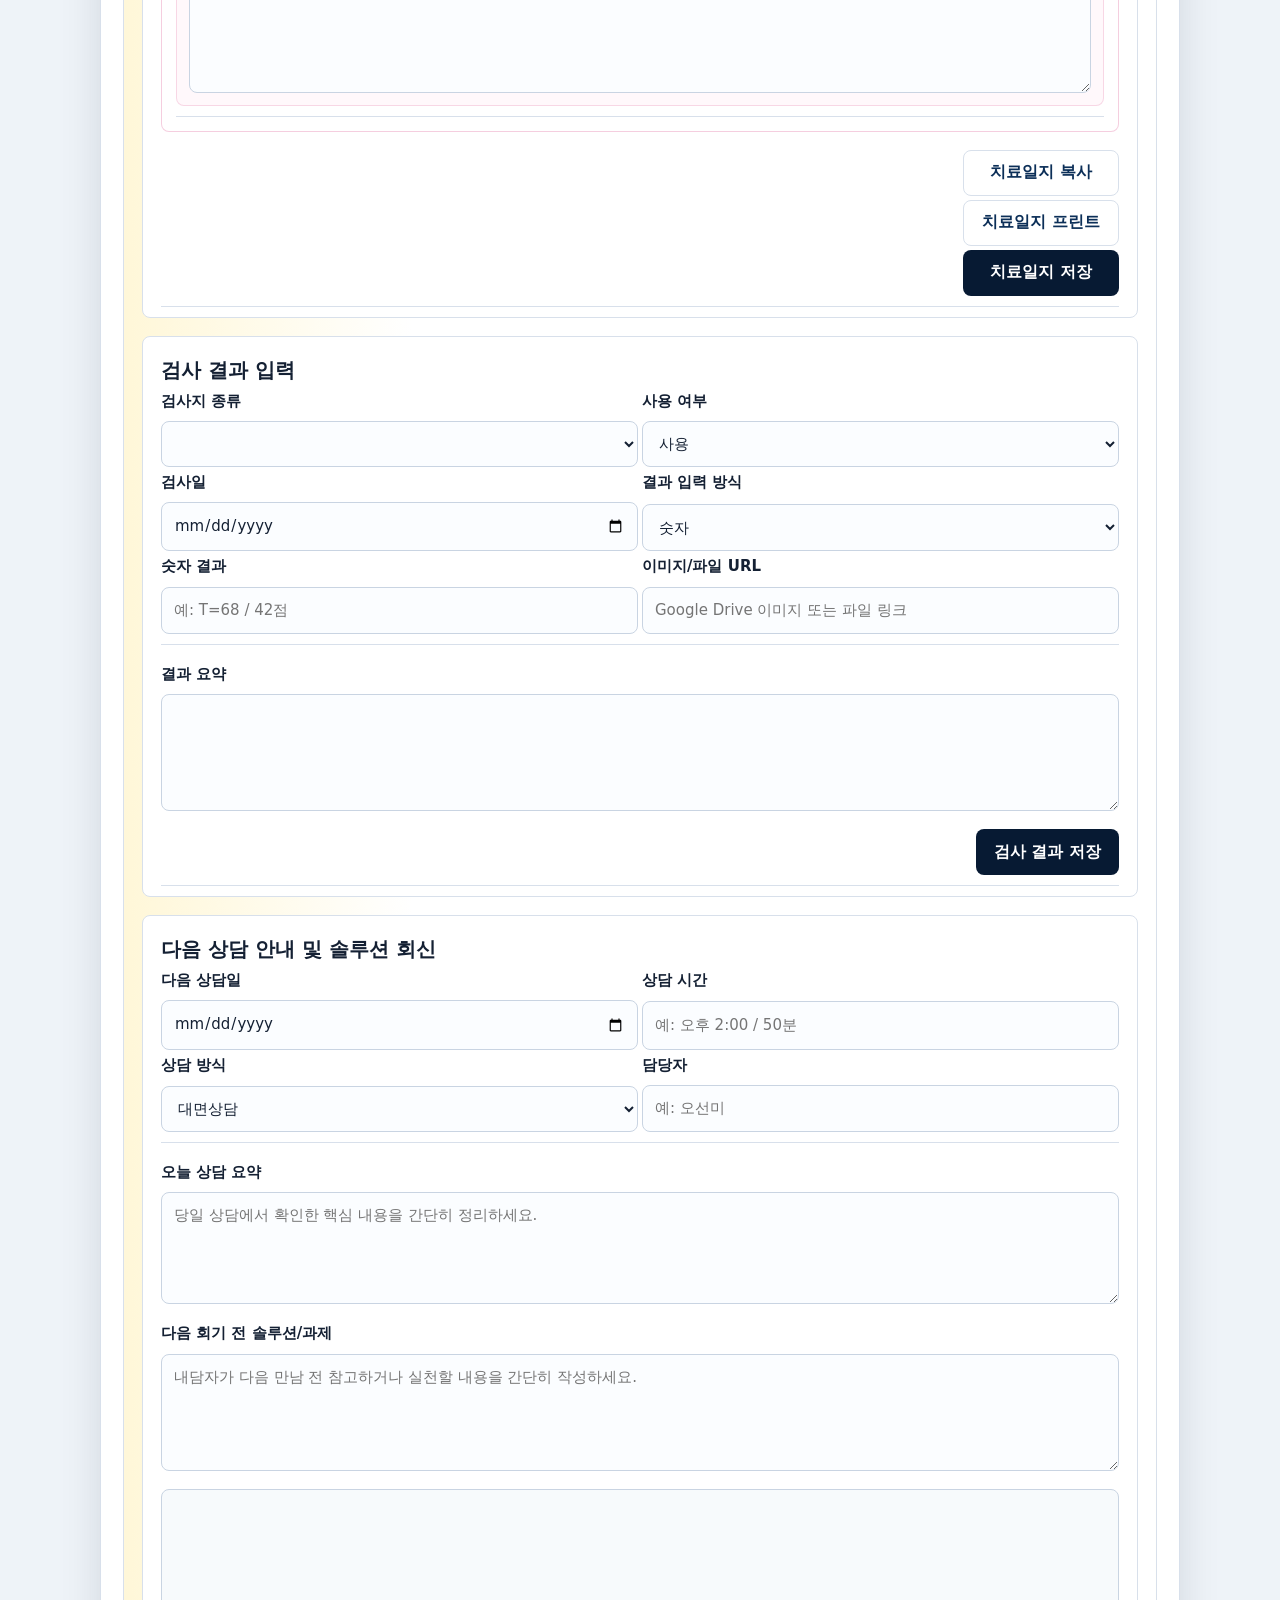
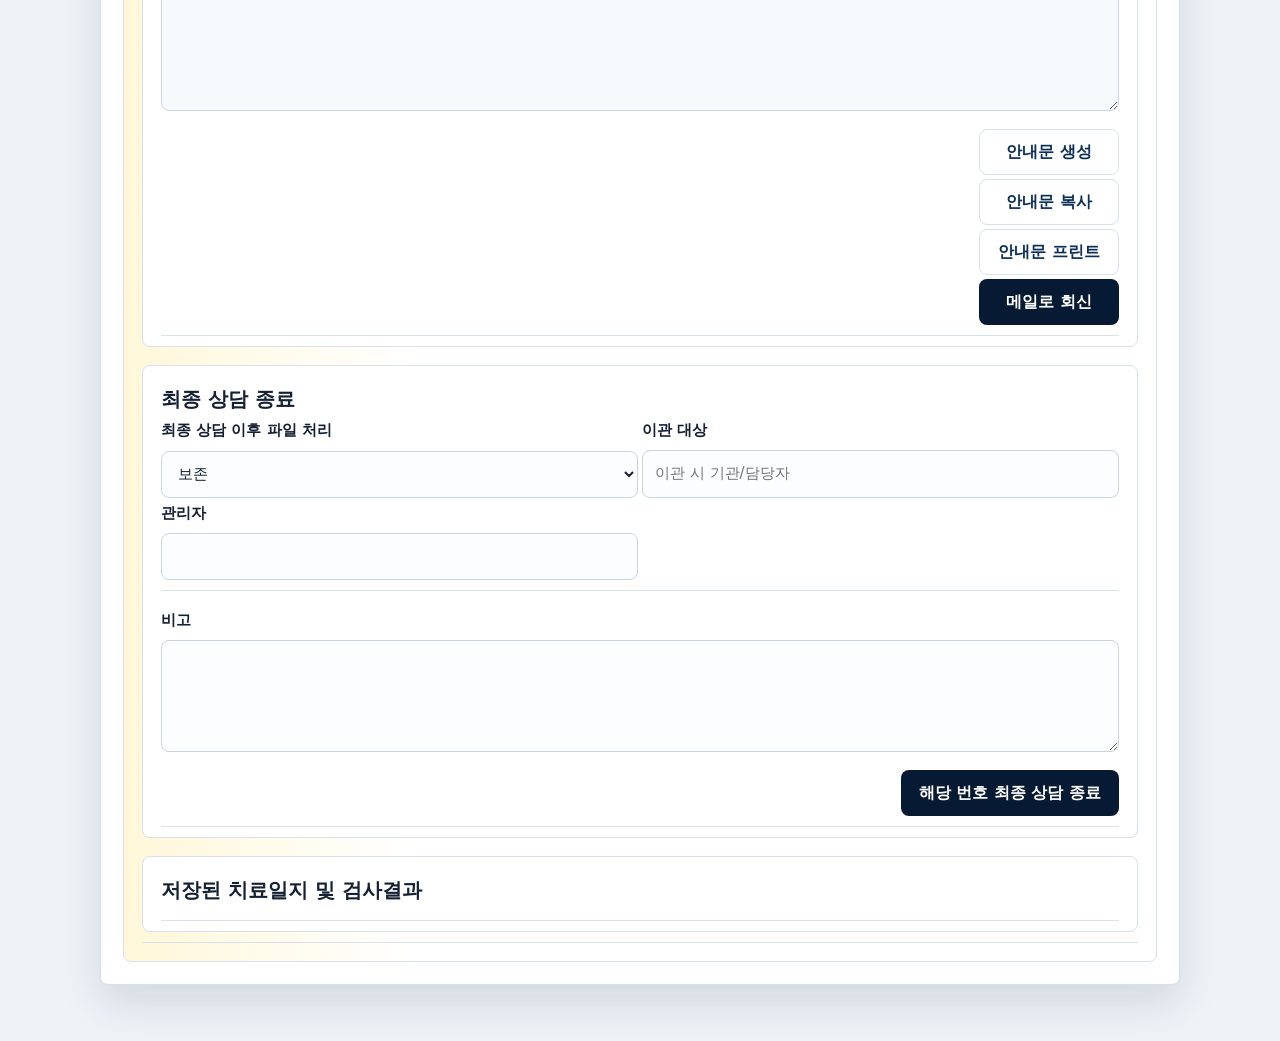
==== commit 3c489467: "Add operator scoped client management" ====
--- a/admin.html
+++ b/admin.html
@@ -26,11 +26,11 @@
         </div>
         <form id="adminLoginForm" class="field-stack">
           <label>
-            관리자 아이디
+            운영자 고유번호
             <input id="adminId" autocomplete="username" required />
           </label>
           <label>
-            관리자 비밀번호
+            운영자 비밀번호
             <input id="adminPassword" type="password" autocomplete="current-password" required />
           </label>
           <p id="loginMessage" class="form-message" role="alert"></p>
@@ -58,6 +58,7 @@
         <p class="admin-note">
           Google Sheets에 저장된 신청 기록을 조회하고 선택 삭제, 엑셀 메일 전송을 진행합니다.
         </p>
+        <p id="operatorInfo" class="admin-note"></p>
 
         <div class="table-wrap">
           <table>
@@ -240,6 +241,6 @@
     </main>
 
     <script src="config.js?v=20260813-3"></script>
-    <script src="admin.js?v=20260813-7"></script>
+    <script src="admin.js?v=20260815-1"></script>
   </body>
 </html>
